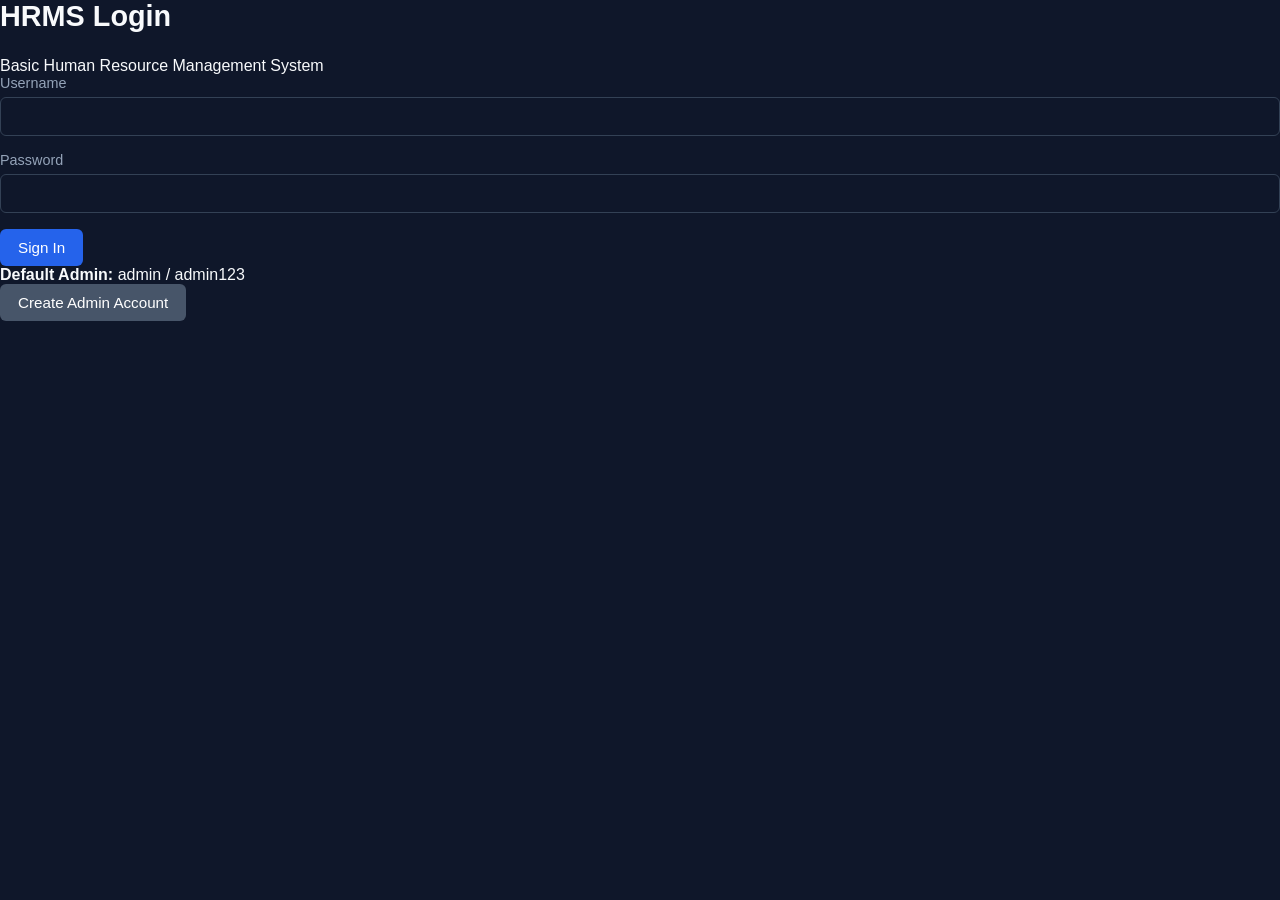
==== index.html @ a5fef4c9 "Update index.html" ====
<!DOCTYPE html>
<html lang="en">
<head>
    <meta charset="UTF-8">
    <meta name="viewport" content="width=device-width, initial-scale=1.0">
    <title>Basic HRMS - Philippines</title>
    <link rel="stylesheet" href="styles.css">
</head>
<body>
    <!-- Login Screen -->
    <div id="login-screen" class="login-container">
        <div class="login-card">
            <h1>HRMS Login</h1>
            <p>Basic Human Resource Management System</p>
            <form id="login-form">
                <div class="form-group">
                    <label>Username</label>
                    <input type="text" id="login-username" required autocomplete="username">
                </div>
                <div class="form-group">
                    <label>Password</label>
                    <input type="password" id="login-password" required autocomplete="current-password">
                </div>
                <button type="submit" class="btn primary full-width">Sign In</button>
            </form>
            <div class="login-hint">
                <p><strong>Default Admin:</strong> admin / admin123</p>
                <button id="create-admin-btn" class="btn secondary full-width">Create Admin Account</button>
            </div>
        </div>
    </div>

    <!-- Main App (Hidden Until Login) -->
    <div id="app-container" class="app-container" style="display: none;">
        <!-- Sidebar -->
        <aside class="sidebar">
            <div class="sidebar-header">
                <h2>HRMS</h2>
                <p id="user-role-display">—</p>
            </div>
            <nav class="nav-menu">
                <button class="nav-link active" data-section="dashboard">Dashboard</button>
                <button class="nav-link admin-only" data-section="employees">Employees</button>
                <button class="nav-link" data-section="attendance">Attendance</button>
                <button class="nav-link" data-section="leave">Leave Management</button>
                <button class="nav-link" data-section="payroll">Payroll & Payslip</button>
                <button class="nav-link admin-only" data-section="accounts">User Accounts</button>
                <button class="nav-link admin-only" data-section="reports">Reports</button>
            </nav>
            <button id="logout-btn" class="btn danger full-width">Sign Out</button>
        </aside>

        <!-- Main Content -->
        <main class="main-content">
            <!-- Dashboard -->
            <section id="dashboard" class="content-section active">
                <h1>Dashboard Overview</h1>
                <div class="stats-grid">
                    <div class="stat-card">
                        <h3 id="total-employees">0</h3>
                        <p>Total Employees</p>
                    </div>
                    <div class="stat-card">
                        <h3 id="active-employees">0</h3>
                        <p>Active</p>
                    </div>
                    <div class="stat-card">
                        <h3 id="leave-pending">0</h3>
                        <p>Leave Pending</p>
                    </div>
                    <div class="stat-card">
                        <h3 id="payroll-month">—</h3>
                        <p>Payroll Month</p>
                    </div>
                </div>
            </section>

            <!-- Employees (Admin Only) -->
            <section id="employees" class="content-section admin-section">
                <h1>Employee Management</h1>
                <button class="btn primary" id="add-emp-btn">+ Add Employee</button>
                <div class="table-wrapper">
                    <table>
                        <thead>
                            <tr>
                                <th>ID</th>
                                <th>Full Name</th>
                                <th>Position</th>
                                <th>Basic Salary</th>
                                <th>Status</th>
                                <th class="admin-col">Actions</th>
                            </tr>
                        </thead>
                        <tbody id="emp-table-body"></tbody>
                    </table>
                </div>
            </section>

            <!-- Attendance -->
            <section id="attendance" class="content-section">
                <h1>Attendance Logs</h1>
                <div class="admin-section">
                    <div class="form-row">
                        <select id="att-emp-select"><option value="">Select Employee</option></select>
                        <button class="btn primary" id="time-in-btn">Time In</button>
                        <button class="btn danger" id="time-out-btn">Time Out</button>
                    </div>
                </div>
                <div class="table-wrapper">
                    <table>
                        <thead>
                            <tr>
                                <th>Date</th>
                                <th>Employee</th>
                                <th>Time In</th>
                                <th>Time Out</th>
                                <th>Hours</th>
                            </tr>
                        </thead>
                        <tbody id="att-table-body"></tbody>
                    </table>
                </div>
            </section>

            <!-- Leave -->
            <section id="leave" class="content-section">
                <h1>Leave Management</h1>
                <div class="card">
                    <h3>File Leave Request</h3>
                    <form id="leave-form">
                        <div class="form-group admin-section">
                            <label>Employee</label>
                            <select id="leave-emp" required></select>
                        </div>
                        <div class="form-group employee-view-only" style="display:none;">
                            <label>Employee</label>
                            <input type="text" id="leave-emp-name-display" readonly>
                        </div>
                        <div class="form-group">
                            <label>Leave Type</label>
                            <select id="leave-type" required>
                                <option value="Vacation">Vacation Leave</option>
                                <option value="Sick">Sick Leave</option>
                                <option value="Emergency">Emergency Leave</option>
                            </select>
                        </div>
                        <div class="form-row">
                            <div class="form-group">
                                <label>Start Date</label>
                                <input type="date" id="leave-start" required>
                            </div>
                            <div class="form-group">
                                <label>End Date</label>
                                <input type="date" id="leave-end" required>
                            </div>
                        </div>
                        <button type="submit" class="btn primary">Submit Request</button>
                    </form>
                </div>
                <h3>Leave Requests</h3>
                <div class="table-wrapper">
                    <table>
                        <thead>
                            <tr>
                                <th>Employee</th>
                                <th>Type</th>
                                <th>Dates</th>
                                <th>Status</th>
                                <th class="admin-col">Action</th>
                            </tr>
                        </thead>
                        <tbody id="leave-table-body"></tbody>
                    </table>
                </div>
            </section>

            <!-- Payroll -->
            <section id="payroll" class="content-section">
                <h1>Payroll & Payslip</h1>
                <div class="card admin-section">
                    <h3>Generate Payslip</h3>
                    <div class="form-row">
                        <div class="form-group">
                            <label>Employee</label>
                            <select id="payroll-emp" required></select>
                        </div>
                        <div class="form-group">
                            <label>Pay Period</label>
                            <input type="month" id="pay-period" required>
                        </div>
                    </div>
                    <button class="btn primary" id="compute-btn">Compute & Generate</button>
                </div>
                <div class="card employee-view-only" style="display:none;">
                    <h3>Your Payslip</h3>
                    <div class="form-row">
                        <div class="form-group">
                            <label>Pay Period</label>
                            <input type="month" id="emp-pay-period" required>
                        </div>
                        <button class="btn primary" id="emp-view-payslip-btn">View Payslip</button>
                    </div>
                </div>
                <div id="payslip-result" class="card payslip-card" style="display:none;"></div>
            </section>

            <!-- User Accounts (Admin Only) -->
            <section id="accounts" class="content-section admin-section">
                <h1>User Account Management</h1>
                <button class="btn primary" id="add-account-btn">+ Create User Account</button>
                <div class="table-wrapper">
                    <table>
                        <thead>
                            <tr>
                                <th>Username</th>
                                <th>Linked Employee</th>
                                <th>Role</th>
                                <th>Actions</th>
                            </tr>
                        </thead>
                        <tbody id="accounts-table-body"></tbody>
                    </table>
                </div>
            </section>

            <!-- Reports (Admin Only) -->
            <section id="reports" class="content-section admin-section">
                <h1>Reports & Exports</h1>
                <button class="btn secondary" id="export-emp">Export Employees (CSV)</button>
                <button class="btn secondary" id="export-att">Export Attendance (CSV)</button>
                <button class="btn secondary" id="export-pay">Export Payroll (CSV)</button>
            </section>
        </main>
    </div>

    <!-- Modal: Add/Edit Employee -->
    <div id="emp-modal" class="modal-overlay" style="display:none;">
        <div class="modal-content">
            <span class="close-btn">&times;</span>
            <h2 id="emp-modal-title">Add Employee</h2>
            <form id="emp-form">
                <input type="hidden" id="edit-emp-id">
                <div class="form-group">
                    <label>Full Name</label>
                    <input type="text" id="emp-name" required>
                </div>
                <div class="form-group">
                    <label>Position</label>
                    <input type="text" id="emp-pos" required>
                </div>
                <div class="form-group">
                    <label>Basic Monthly Salary (₱)</label>
                    <input type="number" step="0.01" id="emp-salary" required>
                </div>
                <div class="form-group">
                    <label>Status</label>
                    <select id="emp-status">
                        <option value="Active" selected>Active</option>
                        <option value="Inactive">Inactive</option>
                    </select>
                </div>
                <button type="submit" class="btn primary">Save</button>
            </form>
        </div>
    </div>

    <!-- Modal: Create Account -->
    <div id="account-modal" class="modal-overlay" style="display:none;">
        <div class="modal-content">
            <span class="close-account-btn">&times;</span>
            <h2 id="account-modal-title">Create User Account</h2>
            <form id="account-form">
                <input type="hidden" id="edit-account-idx">
                <div class="form-group">
                    <label>Username</label>
                    <input type="text" id="new-username" required>
                </div>
                <div class="form-group">
                    <label>Password</label>
                    <input type="password" id="new-password" placeholder="Leave blank to keep current">
                </div>
                <div class="form-group">
                    <label>Role</label>
                    <select id="new-role" required>
                        <option value="admin">Administrator</option>
                        <option value="employee">Employee (View & Limited)</option>
                    </select>
                </div>
                <div class="form-group employee-link-field">
                    <label>Link to Employee Record</label>
                    <select id="link-emp-id">
                        <option value="">— Not Linked —</option>
                    </select>
                </div>
                <button type="submit" class="btn primary">Save Account</button>
            </form>
        </div>
    </div>

    <script src="script.js"></script>
</body>
</html>
---- styles.css ----
:root {
    --primary: #2563eb;
    --secondary: #475569;
    --success: #16a34a;
    --danger: #dc2626;
    --bg-dark: #0f172a;
    --bg-card: #1e293b;
    --text: #f8fafc;
    --muted: #94a3b8;
    --border: #334155;
}

* { margin: 0; padding: 0; box-sizing: border-box; font-family: 'Segoe UI', Roboto, sans-serif; }
body { background: var(--bg-dark); color: var(--text); min-height: 100vh; }
button { cursor: pointer; border: none; border-radius: 6px; font-size: 0.95rem; }
input, select {
    width: 100%; padding: 10px 12px; border: 1px solid var(--border);
    border-radius: 6px; background: #0f172a; color: var(--text); font-size: 0.95rem;
}
label { display: block; margin-bottom: 6px; color: var(--muted); font-size: 0.9rem; }

.app-container { display: flex; min-height: 100vh; }
.sidebar {
    width: 260px; background: var(--bg-card); padding: 24px 16px;
    border-right: 1px solid var(--border); position: fixed; height: 100vh;
}
.sidebar-header { margin-bottom: 32px; }
.sidebar-header h2 { font-size: 1.4rem; color: var(--primary); }
.sidebar-header p { font-size: 0.85rem; color: var(--muted); margin-top: 4px; }
.nav-link {
    width: 100%; text-align: left; padding: 12px 16px; margin: 4px 0;
    background: transparent; color: var(--muted); transition: all 0.25s;
}
.nav-link:hover, .nav-link.active { background: var(--primary); color: white; }

.main-content { flex: 1; margin-left: 260px; padding: 32px; }
.content-section { display: none; }
.content-section.active { display: block; animation: fadeIn 0.3s ease; }
h1 { margin-bottom: 24px; font-size: 1.8rem; }
h3 { margin-bottom: 16px; font-size: 1.1rem; color: #e2e8f0; }

.stats-grid {
    display: grid; grid-template-columns: repeat(auto-fit, minmax(200px, 1fr)); gap: 20px; margin-bottom: 32px;
}
.stat-card {
    background: var(--bg-card); padding: 24px; border-radius: 10px; border: 1px solid var(--border);
}
.stat-card h3 { font-size: 2rem; margin-bottom: 4px; color: white; }
.stat-card p { color: var(--muted); font-size: 0.9rem; }

.btn { padding: 10px 18px; font-weight: 500; transition: transform 0.2s; }
.btn:hover { transform: translateY(-1px); }
.btn.primary { background: var(--primary); color: white; }
.btn.secondary { background: var(--secondary); color: white; }
.btn.danger { background: var(--danger); color: white; }
.form-row { display: flex; gap: 16px; flex-wrap: wrap; margin-bottom: 16px; }
.form-group { flex: 1; min-width: 180px; margin-bottom: 16px; }
.card {
    background: var(--bg-card); padding: 24px; border-radius: 10px;
    border: 1px solid var(--border); margin-bottom: 24px;
}
.table-wrapper { overflow-x: auto; }
table { width: 100%; border-collapse: collapse; margin-top: 12px; }
th, td { padding: 12px 14px; text-align: left; border-bottom: 1px solid var(--border); }
th { background: #1e293b; color: #cbd5e1; font-weight: 600; }
tr:hover { background: #1e293b50; }

.modal-overlay {
    position: fixed; inset: 0; background: rgba(0,0,0,0.7); display: flex;
    align-items: center; justify-content: center; z-index: 1000;
}
.modal-content {
    background: var(--bg-card); padding: 28px; border-radius: 10px;
    width: 90%; max-width: 500px; border: 1px solid var(--border);
}
.close-btn { float: right; font-size: 1.5rem; cursor: pointer; color: var(--muted); }
.payslip-card { line-height: 1.8; }
.payslip-card .row { display: flex; justify-content: space-between; padding: 4px 0; }
.payslip-card .total { border-top: 1px dashed var(--border); margin-top: 10px; padding-top: 10px; font-weight: bold; font-size: 1.1rem; }

@keyframes fadeIn { from {opacity:0; transform: translateY(8px);} to {opacity:1; transform: translateY(0);} }

@media (max-width: 768px) {
    .sidebar { width: 100%; position: static; height: auto; }
    .app-container { flex-direction: column; }
    .main-content { margin-left: 0; padding: 16px; }
}
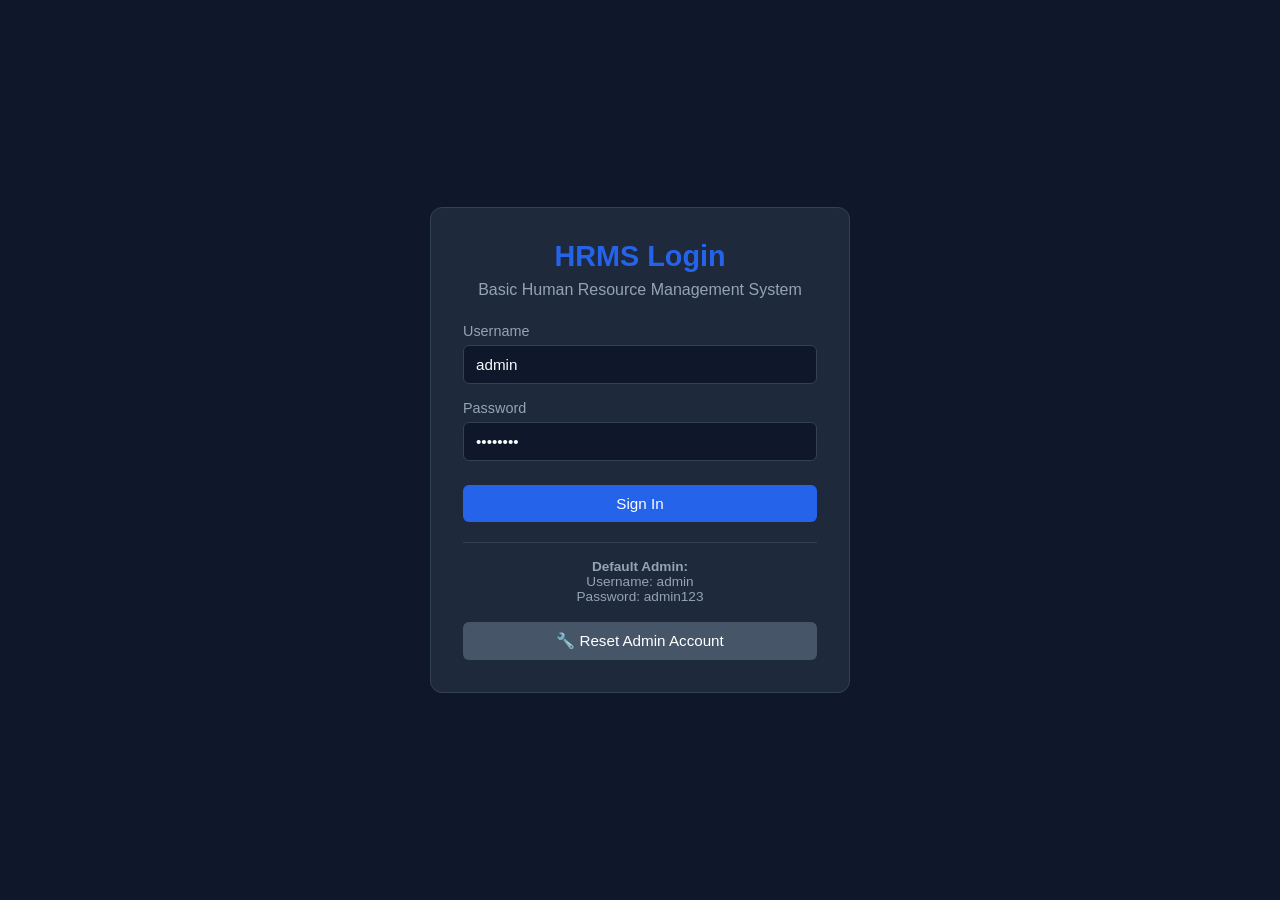
==== commit 54f913de: "Update index.html" ====
--- a/index.html
+++ b/index.html
@@ -15,24 +15,23 @@
             <form id="login-form">
                 <div class="form-group">
                     <label>Username</label>
-                    <input type="text" id="login-username" required autocomplete="username">
+                    <input type="text" id="login-username" required autocomplete="username" value="admin">
                 </div>
                 <div class="form-group">
                     <label>Password</label>
-                    <input type="password" id="login-password" required autocomplete="current-password">
+                    <input type="password" id="login-password" required autocomplete="current-password" value="admin123">
                 </div>
                 <button type="submit" class="btn primary full-width">Sign In</button>
             </form>
             <div class="login-hint">
-                <p><strong>Default Admin:</strong> admin / admin123</p>
-                <button id="create-admin-btn" class="btn secondary full-width">Create Admin Account</button>
+                <p><strong>Default Admin:</strong><br>Username: <code>admin</code><br>Password: <code>admin123</code></p>
+                <button id="reset-admin-btn" class="btn secondary full-width">🔧 Reset Admin Account</button>
             </div>
         </div>
     </div>
 
-    <!-- Main App (Hidden Until Login) -->
+    <!-- Main App -->
     <div id="app-container" class="app-container" style="display: none;">
-        <!-- Sidebar -->
         <aside class="sidebar">
             <div class="sidebar-header">
                 <h2>HRMS</h2>
@@ -50,79 +49,39 @@
             <button id="logout-btn" class="btn danger full-width">Sign Out</button>
         </aside>
 
-        <!-- Main Content -->
         <main class="main-content">
-            <!-- Dashboard -->
             <section id="dashboard" class="content-section active">
                 <h1>Dashboard Overview</h1>
                 <div class="stats-grid">
-                    <div class="stat-card">
-                        <h3 id="total-employees">0</h3>
-                        <p>Total Employees</p>
-                    </div>
-                    <div class="stat-card">
-                        <h3 id="active-employees">0</h3>
-                        <p>Active</p>
-                    </div>
-                    <div class="stat-card">
-                        <h3 id="leave-pending">0</h3>
-                        <p>Leave Pending</p>
-                    </div>
-                    <div class="stat-card">
-                        <h3 id="payroll-month">—</h3>
-                        <p>Payroll Month</p>
-                    </div>
-                </div>
-            </section>
-
-            <!-- Employees (Admin Only) -->
+                    <div class="stat-card"><h3 id="total-employees">0</h3><p>Total Employees</p></div>
+                    <div class="stat-card"><h3 id="active-employees">0</h3><p>Active</p></div>
+                    <div class="stat-card"><h3 id="leave-pending">0</h3><p>Leave Pending</p></div>
+                    <div class="stat-card"><h3 id="payroll-month">—</h3><p>Payroll Month</p></div>
+                </div>
+            </section>
+
             <section id="employees" class="content-section admin-section">
                 <h1>Employee Management</h1>
                 <button class="btn primary" id="add-emp-btn">+ Add Employee</button>
                 <div class="table-wrapper">
-                    <table>
-                        <thead>
-                            <tr>
-                                <th>ID</th>
-                                <th>Full Name</th>
-                                <th>Position</th>
-                                <th>Basic Salary</th>
-                                <th>Status</th>
-                                <th class="admin-col">Actions</th>
-                            </tr>
-                        </thead>
-                        <tbody id="emp-table-body"></tbody>
-                    </table>
-                </div>
-            </section>
-
-            <!-- Attendance -->
+                    <table><thead><tr><th>ID</th><th>Full Name</th><th>Position</th><th>Basic Salary</th><th>Status</th><th class="admin-col">Actions</th></tr></thead>
+                    <tbody id="emp-table-body"></tbody></table>
+                </div>
+            </section>
+
             <section id="attendance" class="content-section">
                 <h1>Attendance Logs</h1>
-                <div class="admin-section">
-                    <div class="form-row">
-                        <select id="att-emp-select"><option value="">Select Employee</option></select>
-                        <button class="btn primary" id="time-in-btn">Time In</button>
-                        <button class="btn danger" id="time-out-btn">Time Out</button>
-                    </div>
-                </div>
-                <div class="table-wrapper">
-                    <table>
-                        <thead>
-                            <tr>
-                                <th>Date</th>
-                                <th>Employee</th>
-                                <th>Time In</th>
-                                <th>Time Out</th>
-                                <th>Hours</th>
-                            </tr>
-                        </thead>
-                        <tbody id="att-table-body"></tbody>
-                    </table>
-                </div>
-            </section>
-
-            <!-- Leave -->
+                <div class="admin-section form-row">
+                    <select id="att-emp-select"><option value="">Select Employee</option></select>
+                    <button class="btn primary" id="time-in-btn">Time In</button>
+                    <button class="btn danger" id="time-out-btn">Time Out</button>
+                </div>
+                <div class="table-wrapper">
+                    <table><thead><tr><th>Date</th><th>Employee</th><th>Time In</th><th>Time Out</th><th>Hours</th></tr></thead>
+                    <tbody id="att-table-body"></tbody></table>
+                </div>
+            </section>
+
             <section id="leave" class="content-section">
                 <h1>Leave Management</h1>
                 <div class="card">
@@ -145,115 +104,67 @@
                             </select>
                         </div>
                         <div class="form-row">
-                            <div class="form-group">
-                                <label>Start Date</label>
-                                <input type="date" id="leave-start" required>
-                            </div>
-                            <div class="form-group">
-                                <label>End Date</label>
-                                <input type="date" id="leave-end" required>
-                            </div>
+                            <div class="form-group"><label>Start Date</label><input type="date" id="leave-start" required></div>
+                            <div class="form-group"><label>End Date</label><input type="date" id="leave-end" required></div>
                         </div>
                         <button type="submit" class="btn primary">Submit Request</button>
                     </form>
                 </div>
                 <h3>Leave Requests</h3>
                 <div class="table-wrapper">
-                    <table>
-                        <thead>
-                            <tr>
-                                <th>Employee</th>
-                                <th>Type</th>
-                                <th>Dates</th>
-                                <th>Status</th>
-                                <th class="admin-col">Action</th>
-                            </tr>
-                        </thead>
-                        <tbody id="leave-table-body"></tbody>
-                    </table>
-                </div>
-            </section>
-
-            <!-- Payroll -->
+                    <table><thead><tr><th>Employee</th><th>Type</th><th>Dates</th><th>Status</th><th class="admin-col">Action</th></tr></thead>
+                    <tbody id="leave-table-body"></tbody></table>
+                </div>
+            </section>
+
             <section id="payroll" class="content-section">
                 <h1>Payroll & Payslip</h1>
                 <div class="card admin-section">
-                    <h3>Generate Payslip</h3>
+                    <h3>Generate Payslip (Admin)</h3>
                     <div class="form-row">
-                        <div class="form-group">
-                            <label>Employee</label>
-                            <select id="payroll-emp" required></select>
-                        </div>
-                        <div class="form-group">
-                            <label>Pay Period</label>
-                            <input type="month" id="pay-period" required>
-                        </div>
+                        <div class="form-group"><label>Employee</label><select id="payroll-emp" required></select></div>
+                        <div class="form-group"><label>Pay Period</label><input type="month" id="pay-period" required></div>
                     </div>
                     <button class="btn primary" id="compute-btn">Compute & Generate</button>
                 </div>
                 <div class="card employee-view-only" style="display:none;">
                     <h3>Your Payslip</h3>
                     <div class="form-row">
-                        <div class="form-group">
-                            <label>Pay Period</label>
-                            <input type="month" id="emp-pay-period" required>
-                        </div>
+                        <div class="form-group"><label>Pay Period</label><input type="month" id="emp-pay-period" required></div>
                         <button class="btn primary" id="emp-view-payslip-btn">View Payslip</button>
                     </div>
                 </div>
                 <div id="payslip-result" class="card payslip-card" style="display:none;"></div>
             </section>
 
-            <!-- User Accounts (Admin Only) -->
             <section id="accounts" class="content-section admin-section">
                 <h1>User Account Management</h1>
                 <button class="btn primary" id="add-account-btn">+ Create User Account</button>
                 <div class="table-wrapper">
-                    <table>
-                        <thead>
-                            <tr>
-                                <th>Username</th>
-                                <th>Linked Employee</th>
-                                <th>Role</th>
-                                <th>Actions</th>
-                            </tr>
-                        </thead>
-                        <tbody id="accounts-table-body"></tbody>
-                    </table>
-                </div>
-            </section>
-
-            <!-- Reports (Admin Only) -->
+                    <table><thead><tr><th>Username</th><th>Linked Employee</th><th>Role</th><th>Actions</th></tr></thead>
+                    <tbody id="accounts-table-body"></tbody></table>
+                </div>
+            </section>
+
             <section id="reports" class="content-section admin-section">
                 <h1>Reports & Exports</h1>
                 <button class="btn secondary" id="export-emp">Export Employees (CSV)</button>
                 <button class="btn secondary" id="export-att">Export Attendance (CSV)</button>
-                <button class="btn secondary" id="export-pay">Export Payroll (CSV)</button>
             </section>
         </main>
     </div>
 
-    <!-- Modal: Add/Edit Employee -->
+    <!-- Modals -->
     <div id="emp-modal" class="modal-overlay" style="display:none;">
         <div class="modal-content">
             <span class="close-btn">&times;</span>
             <h2 id="emp-modal-title">Add Employee</h2>
             <form id="emp-form">
                 <input type="hidden" id="edit-emp-id">
-                <div class="form-group">
-                    <label>Full Name</label>
-                    <input type="text" id="emp-name" required>
-                </div>
-                <div class="form-group">
-                    <label>Position</label>
-                    <input type="text" id="emp-pos" required>
-                </div>
-                <div class="form-group">
-                    <label>Basic Monthly Salary (₱)</label>
-                    <input type="number" step="0.01" id="emp-salary" required>
-                </div>
-                <div class="form-group">
-                    <label>Status</label>
+                <div class="form-group"><label>Full Name</label><input type="text" id="emp-name" required></div>
+                <div class="form-group"><label>Position</label><input type="text" id="emp-pos" required></div>
+                <div class="form-group"><label>Basic Monthly Salary (₱)</label><input type="number" step="0.01" id="emp-salary" required></div>
+                <div class="form-group"><label>Status</label>
                     <select id="emp-status">
                         <option value="Active" selected>Active</option>
                         <option value="Inactive">Inactive</option>
@@ -264,33 +175,22 @@
         </div>
     </div>
 
-    <!-- Modal: Create Account -->
     <div id="account-modal" class="modal-overlay" style="display:none;">
         <div class="modal-content">
             <span class="close-account-btn">&times;</span>
             <h2 id="account-modal-title">Create User Account</h2>
             <form id="account-form">
                 <input type="hidden" id="edit-account-idx">
-                <div class="form-group">
-                    <label>Username</label>
-                    <input type="text" id="new-username" required>
-                </div>
-                <div class="form-group">
-                    <label>Password</label>
-                    <input type="password" id="new-password" placeholder="Leave blank to keep current">
-                </div>
-                <div class="form-group">
-                    <label>Role</label>
+                <div class="form-group"><label>Username</label><input type="text" id="new-username" required></div>
+                <div class="form-group"><label>Password</label><input type="password" id="new-password" placeholder="Leave blank to keep current"></div>
+                <div class="form-group"><label>Role</label>
                     <select id="new-role" required>
                         <option value="admin">Administrator</option>
                         <option value="employee">Employee (View & Limited)</option>
                     </select>
                 </div>
-                <div class="form-group employee-link-field">
-                    <label>Link to Employee Record</label>
-                    <select id="link-emp-id">
-                        <option value="">— Not Linked —</option>
-                    </select>
+                <div class="form-group"><label>Link to Employee Record</label>
+                    <select id="link-emp-id"><option value="">— Not Linked —</option></select>
                 </div>
                 <button type="submit" class="btn primary">Save Account</button>
             </form>
--- a/styles.css
+++ b/styles.css
@@ -19,10 +19,36 @@
 }
 label { display: block; margin-bottom: 6px; color: var(--muted); font-size: 0.9rem; }
 
+/* Login Screen */
+.login-container {
+    display: flex; align-items: center; justify-content: center;
+    min-height: 100vh; padding: 20px;
+}
+.login-card {
+    background: var(--bg-card); padding: 32px; border-radius: 12px;
+    border: 1px solid var(--border); width: 100%; max-width: 420px;
+}
+.login-card h1 { text-align: center; margin-bottom: 8px; color: var(--primary); }
+.login-card > p { text-align: center; color: var(--muted); margin-bottom: 24px; }
+.login-hint { margin-top: 20px; padding-top: 16px; border-top: 1px solid var(--border); }
+.login-hint p { font-size: 0.85rem; color: var(--muted); margin-bottom: 10px; text-align: center; }
+
+.btn { padding: 10px 18px; font-weight: 500; transition: transform 0.2s; }
+.btn:hover { transform: translateY(-1px); }
+.btn.primary { background: var(--primary); color: white; }
+.btn.secondary { background: var(--secondary); color: white; }
+.btn.danger { background: var(--danger); color: white; }
+.btn.full-width { width: 100%; margin-top: 8px; }
+
+.form-row { display: flex; gap: 16px; flex-wrap: wrap; margin-bottom: 16px; }
+.form-group { flex: 1; min-width: 180px; margin-bottom: 16px; }
+
+/* Main App Layout */
 .app-container { display: flex; min-height: 100vh; }
 .sidebar {
     width: 260px; background: var(--bg-card); padding: 24px 16px;
     border-right: 1px solid var(--border); position: fixed; height: 100vh;
+    display: flex; flex-direction: column;
 }
 .sidebar-header { margin-bottom: 32px; }
 .sidebar-header h2 { font-size: 1.4rem; color: var(--primary); }
@@ -32,6 +58,7 @@
     background: transparent; color: var(--muted); transition: all 0.25s;
 }
 .nav-link:hover, .nav-link.active { background: var(--primary); color: white; }
+.sidebar #logout-btn { margin-top: auto; }
 
 .main-content { flex: 1; margin-left: 260px; padding: 32px; }
 .content-section { display: none; }
@@ -48,13 +75,6 @@
 .stat-card h3 { font-size: 2rem; margin-bottom: 4px; color: white; }
 .stat-card p { color: var(--muted); font-size: 0.9rem; }
 
-.btn { padding: 10px 18px; font-weight: 500; transition: transform 0.2s; }
-.btn:hover { transform: translateY(-1px); }
-.btn.primary { background: var(--primary); color: white; }
-.btn.secondary { background: var(--secondary); color: white; }
-.btn.danger { background: var(--danger); color: white; }
-.form-row { display: flex; gap: 16px; flex-wrap: wrap; margin-bottom: 16px; }
-.form-group { flex: 1; min-width: 180px; margin-bottom: 16px; }
 .card {
     background: var(--bg-card); padding: 24px; border-radius: 10px;
     border: 1px solid var(--border); margin-bottom: 24px;
@@ -65,15 +85,24 @@
 th { background: #1e293b; color: #cbd5e1; font-weight: 600; }
 tr:hover { background: #1e293b50; }
 
+/* Role-based visibility */
+.employee-view-only { display: none !important; }
+.admin-hidden { display: none !important; }
+.admin-col { display: table-cell; }
+body:not(.is-admin) .admin-only,
+body:not(.is-admin) .admin-section { display: none !important; }
+body.is-admin .employee-view-only { display: none !important; }
+body:not(.is-admin) .admin-col { display: none !important; }
+
 .modal-overlay {
     position: fixed; inset: 0; background: rgba(0,0,0,0.7); display: flex;
     align-items: center; justify-content: center; z-index: 1000;
 }
 .modal-content {
     background: var(--bg-card); padding: 28px; border-radius: 10px;
-    width: 90%; max-width: 500px; border: 1px solid var(--border);
+    width: 90%; max-width: 520px; border: 1px solid var(--border);
 }
-.close-btn { float: right; font-size: 1.5rem; cursor: pointer; color: var(--muted); }
+.close-btn, .close-account-btn { float: right; font-size: 1.5rem; cursor: pointer; color: var(--muted); }
 .payslip-card { line-height: 1.8; }
 .payslip-card .row { display: flex; justify-content: space-between; padding: 4px 0; }
 .payslip-card .total { border-top: 1px dashed var(--border); margin-top: 10px; padding-top: 10px; font-weight: bold; font-size: 1.1rem; }
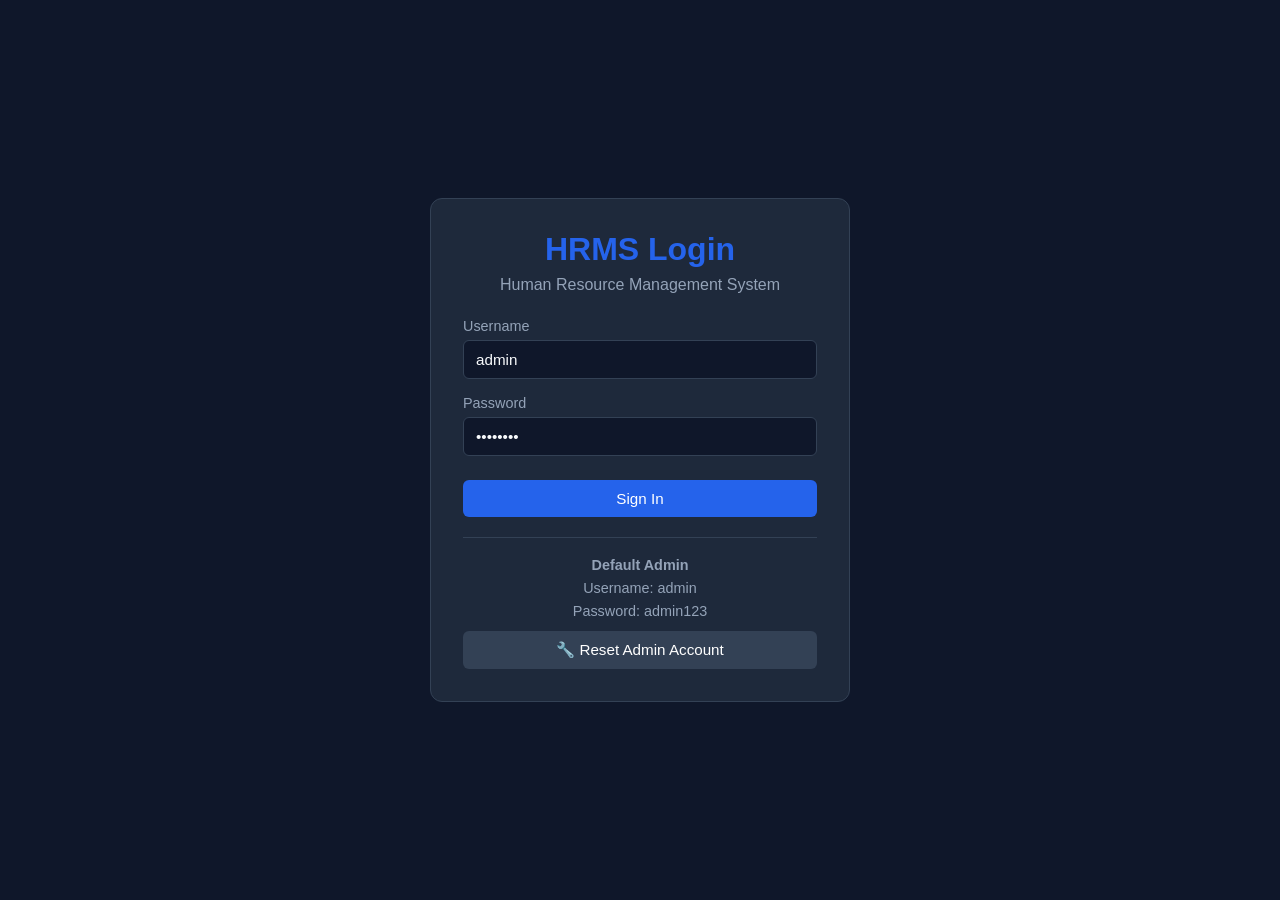
==== commit 657e87be: "Add initial HRMS login page and app structure" ====
--- a/index.html
+++ b/index.html
@@ -3,200 +3,165 @@
 <head>
     <meta charset="UTF-8">
     <meta name="viewport" content="width=device-width, initial-scale=1.0">
-    <title>Basic HRMS - Philippines</title>
-    <link rel="stylesheet" href="styles.css">
+    <title>HRMS - Philippines</title>
+    <style>
+        :root {
+            --primary: #2563eb;
+            --success: #16a34a;
+            --danger: #dc2626;
+            --bg-dark: #0f172a;
+            --bg-card: #1e293b;
+            --text: #f8fafc;
+            --muted: #94a3b8;
+            --border: #334155;
+        }
+        * { margin: 0; padding: 0; box-sizing: border-box; font-family: Segoe UI, Roboto, sans-serif; }
+        body { background: var(--bg-dark); color: var(--text); min-height: 100vh; }
+        .login-container { display: flex; align-items: center; justify-content: center; min-height: 100vh; padding: 20px; }
+        .login-card { background: var(--bg-card); padding: 32px; border-radius: 12px; border: 1px solid var(--border); width: 100%; max-width: 420px; }
+        .login-card h1 { text-align: center; margin-bottom: 8px; color: var(--primary); }
+        .login-card > p { text-align: center; color: var(--muted); margin-bottom: 24px; }
+        .form-group { margin-bottom: 16px; }
+        label { display: block; margin-bottom: 6px; color: var(--muted); font-size: 0.9rem; }
+        input { width: 100%; padding: 10px 12px; border: 1px solid var(--border); border-radius: 6px; background: #0f172a; color: var(--text); font-size: 0.95rem; }
+        .btn { padding: 10px 18px; border: none; border-radius: 6px; font-size: 0.95rem; font-weight: 500; cursor: pointer; width: 100%; margin-top: 8px; }
+        .btn.primary { background: var(--primary); color: white; }
+        .btn.secondary { background: var(--border); color: white; }
+        .login-hint { margin-top: 20px; padding-top: 16px; border-top: 1px solid var(--border); text-align: center; color: var(--muted); font-size: 0.9rem; line-height: 1.6; }
+        .app-container { display: none; }
+        .sidebar { width: 260px; background: var(--bg-card); padding: 24px 16px; border-right: 1px solid var(--border); height: 100vh; position: fixed; }
+        .sidebar h2 { color: var(--primary); margin-bottom: 32px; }
+        .nav-link { width: 100%; text-align: left; padding: 12px 16px; margin: 4px 0; background: transparent; color: var(--muted); border: none; border-radius: 6px; cursor: pointer; }
+        .nav-link:hover, .nav-link.active { background: var(--primary); color: white; }
+        .main-content { margin-left: 260px; padding: 32px; }
+        .content-section { display: none; }
+        .content-section.active { display: block; }
+        .stats-grid { display: grid; grid-template-columns: repeat(auto-fit, minmax(200px, 1fr)); gap: 20px; margin-bottom: 32px; }
+        .stat-card { background: var(--bg-card); padding: 24px; border-radius: 10px; border: 1px solid var(--border); }
+        .stat-card h3 { font-size: 2rem; margin-bottom: 4px; }
+        table { width: 100%; border-collapse: collapse; margin-top: 12px; }
+        th, td { padding: 12px 14px; text-align: left; border-bottom: 1px solid var(--border); }
+        th { background: #1e293b; }
+        .admin-only { display: none; }
+        body.is-admin .admin-only { display: block; }
+    </style>
 </head>
 <body>
     <!-- Login Screen -->
     <div id="login-screen" class="login-container">
         <div class="login-card">
             <h1>HRMS Login</h1>
-            <p>Basic Human Resource Management System</p>
+            <p>Human Resource Management System</p>
             <form id="login-form">
                 <div class="form-group">
                     <label>Username</label>
-                    <input type="text" id="login-username" required autocomplete="username" value="admin">
+                    <input type="text" id="login-username" value="admin" required>
                 </div>
                 <div class="form-group">
                     <label>Password</label>
-                    <input type="password" id="login-password" required autocomplete="current-password" value="admin123">
+                    <input type="password" id="login-password" value="admin123" required>
                 </div>
-                <button type="submit" class="btn primary full-width">Sign In</button>
+                <button type="submit" class="btn primary">Sign In</button>
             </form>
             <div class="login-hint">
-                <p><strong>Default Admin:</strong><br>Username: <code>admin</code><br>Password: <code>admin123</code></p>
-                <button id="reset-admin-btn" class="btn secondary full-width">🔧 Reset Admin Account</button>
+                <p><strong>Default Admin</strong><br>
+                Username: admin<br>
+                Password: admin123</p>
+                <button id="reset-btn" class="btn secondary">🔧 Reset Admin Account</button>
             </div>
         </div>
     </div>
 
     <!-- Main App -->
-    <div id="app-container" class="app-container" style="display: none;">
+    <div id="app-container" class="app-container">
         <aside class="sidebar">
-            <div class="sidebar-header">
-                <h2>HRMS</h2>
-                <p id="user-role-display">—</p>
-            </div>
-            <nav class="nav-menu">
+            <h2>HRMS</h2>
+            <p id="user-role" style="color:var(--muted); margin-bottom:24px;">—</p>
+            <nav>
                 <button class="nav-link active" data-section="dashboard">Dashboard</button>
                 <button class="nav-link admin-only" data-section="employees">Employees</button>
                 <button class="nav-link" data-section="attendance">Attendance</button>
-                <button class="nav-link" data-section="leave">Leave Management</button>
-                <button class="nav-link" data-section="payroll">Payroll & Payslip</button>
-                <button class="nav-link admin-only" data-section="accounts">User Accounts</button>
-                <button class="nav-link admin-only" data-section="reports">Reports</button>
+                <button class="nav-link" data-section="payroll">Payroll</button>
             </nav>
-            <button id="logout-btn" class="btn danger full-width">Sign Out</button>
+            <button id="logout-btn" class="btn secondary" style="margin-top:auto;">Sign Out</button>
         </aside>
-
         <main class="main-content">
             <section id="dashboard" class="content-section active">
-                <h1>Dashboard Overview</h1>
+                <h1>Dashboard</h1>
                 <div class="stats-grid">
-                    <div class="stat-card"><h3 id="total-employees">0</h3><p>Total Employees</p></div>
-                    <div class="stat-card"><h3 id="active-employees">0</h3><p>Active</p></div>
-                    <div class="stat-card"><h3 id="leave-pending">0</h3><p>Leave Pending</p></div>
-                    <div class="stat-card"><h3 id="payroll-month">—</h3><p>Payroll Month</p></div>
+                    <div class="stat-card"><h3 id="emp-count">0</h3><p>Total Employees</p></div>
+                    <div class="stat-card"><h3 id="active-count">0</h3><p>Active</p></div>
                 </div>
             </section>
-
-            <section id="employees" class="content-section admin-section">
-                <h1>Employee Management</h1>
-                <button class="btn primary" id="add-emp-btn">+ Add Employee</button>
-                <div class="table-wrapper">
-                    <table><thead><tr><th>ID</th><th>Full Name</th><th>Position</th><th>Basic Salary</th><th>Status</th><th class="admin-col">Actions</th></tr></thead>
-                    <tbody id="emp-table-body"></tbody></table>
-                </div>
+            <section id="employees" class="content-section">
+                <h1>Employees</h1>
+                <p style="margin-top:16px;">✅ Employees module loaded</p>
             </section>
-
             <section id="attendance" class="content-section">
-                <h1>Attendance Logs</h1>
-                <div class="admin-section form-row">
-                    <select id="att-emp-select"><option value="">Select Employee</option></select>
-                    <button class="btn primary" id="time-in-btn">Time In</button>
-                    <button class="btn danger" id="time-out-btn">Time Out</button>
-                </div>
-                <div class="table-wrapper">
-                    <table><thead><tr><th>Date</th><th>Employee</th><th>Time In</th><th>Time Out</th><th>Hours</th></tr></thead>
-                    <tbody id="att-table-body"></tbody></table>
-                </div>
+                <h1>Attendance</h1>
+                <p style="margin-top:16px;">✅ Attendance module loaded</p>
             </section>
-
-            <section id="leave" class="content-section">
-                <h1>Leave Management</h1>
-                <div class="card">
-                    <h3>File Leave Request</h3>
-                    <form id="leave-form">
-                        <div class="form-group admin-section">
-                            <label>Employee</label>
-                            <select id="leave-emp" required></select>
-                        </div>
-                        <div class="form-group employee-view-only" style="display:none;">
-                            <label>Employee</label>
-                            <input type="text" id="leave-emp-name-display" readonly>
-                        </div>
-                        <div class="form-group">
-                            <label>Leave Type</label>
-                            <select id="leave-type" required>
-                                <option value="Vacation">Vacation Leave</option>
-                                <option value="Sick">Sick Leave</option>
-                                <option value="Emergency">Emergency Leave</option>
-                            </select>
-                        </div>
-                        <div class="form-row">
-                            <div class="form-group"><label>Start Date</label><input type="date" id="leave-start" required></div>
-                            <div class="form-group"><label>End Date</label><input type="date" id="leave-end" required></div>
-                        </div>
-                        <button type="submit" class="btn primary">Submit Request</button>
-                    </form>
-                </div>
-                <h3>Leave Requests</h3>
-                <div class="table-wrapper">
-                    <table><thead><tr><th>Employee</th><th>Type</th><th>Dates</th><th>Status</th><th class="admin-col">Action</th></tr></thead>
-                    <tbody id="leave-table-body"></tbody></table>
-                </div>
-            </section>
-
             <section id="payroll" class="content-section">
-                <h1>Payroll & Payslip</h1>
-                <div class="card admin-section">
-                    <h3>Generate Payslip (Admin)</h3>
-                    <div class="form-row">
-                        <div class="form-group"><label>Employee</label><select id="payroll-emp" required></select></div>
-                        <div class="form-group"><label>Pay Period</label><input type="month" id="pay-period" required></div>
-                    </div>
-                    <button class="btn primary" id="compute-btn">Compute & Generate</button>
-                </div>
-                <div class="card employee-view-only" style="display:none;">
-                    <h3>Your Payslip</h3>
-                    <div class="form-row">
-                        <div class="form-group"><label>Pay Period</label><input type="month" id="emp-pay-period" required></div>
-                        <button class="btn primary" id="emp-view-payslip-btn">View Payslip</button>
-                    </div>
-                </div>
-                <div id="payslip-result" class="card payslip-card" style="display:none;"></div>
-            </section>
-
-            <section id="accounts" class="content-section admin-section">
-                <h1>User Account Management</h1>
-                <button class="btn primary" id="add-account-btn">+ Create User Account</button>
-                <div class="table-wrapper">
-                    <table><thead><tr><th>Username</th><th>Linked Employee</th><th>Role</th><th>Actions</th></tr></thead>
-                    <tbody id="accounts-table-body"></tbody></table>
-                </div>
-            </section>
-
-            <section id="reports" class="content-section admin-section">
-                <h1>Reports & Exports</h1>
-                <button class="btn secondary" id="export-emp">Export Employees (CSV)</button>
-                <button class="btn secondary" id="export-att">Export Attendance (CSV)</button>
+                <h1>Payroll</h1>
+                <p style="margin-top:16px;">✅ Payroll module loaded</p>
             </section>
         </main>
     </div>
 
-    <!-- Modals -->
-    <div id="emp-modal" class="modal-overlay" style="display:none;">
-        <div class="modal-content">
-            <span class="close-btn">&times;</span>
-            <h2 id="emp-modal-title">Add Employee</h2>
-            <form id="emp-form">
-                <input type="hidden" id="edit-emp-id">
-                <div class="form-group"><label>Full Name</label><input type="text" id="emp-name" required></div>
-                <div class="form-group"><label>Position</label><input type="text" id="emp-pos" required></div>
-                <div class="form-group"><label>Basic Monthly Salary (₱)</label><input type="number" step="0.01" id="emp-salary" required></div>
-                <div class="form-group"><label>Status</label>
-                    <select id="emp-status">
-                        <option value="Active" selected>Active</option>
-                        <option value="Inactive">Inactive</option>
-                    </select>
-                </div>
-                <button type="submit" class="btn primary">Save</button>
-            </form>
-        </div>
-    </div>
+    <script>
+        const DEFAULT_ADMIN = {
+            username: 'admin',
+            password: 'admin123',
+            role: 'admin'
+        };
 
-    <div id="account-modal" class="modal-overlay" style="display:none;">
-        <div class="modal-content">
-            <span class="close-account-btn">&times;</span>
-            <h2 id="account-modal-title">Create User Account</h2>
-            <form id="account-form">
-                <input type="hidden" id="edit-account-idx">
-                <div class="form-group"><label>Username</label><input type="text" id="new-username" required></div>
-                <div class="form-group"><label>Password</label><input type="password" id="new-password" placeholder="Leave blank to keep current"></div>
-                <div class="form-group"><label>Role</label>
-                    <select id="new-role" required>
-                        <option value="admin">Administrator</option>
-                        <option value="employee">Employee (View & Limited)</option>
-                    </select>
-                </div>
-                <div class="form-group"><label>Link to Employee Record</label>
-                    <select id="link-emp-id"><option value="">— Not Linked —</option></select>
-                </div>
-                <button type="submit" class="btn primary">Save Account</button>
-            </form>
-        </div>
-    </div>
+        function showApp(user) {
+            sessionStorage.setItem('hrms_session', JSON.stringify(user));
+            document.getElementById('login-screen').style.display = 'none';
+            document.getElementById('app-container').style.display = 'flex';
+            document.getElementById('user-role').textContent = 'Administrator';
+            document.body.classList.add('is-admin');
+        }
 
-    <script src="script.js"></script>
+        // Check existing session
+        const saved = sessionStorage.getItem('hrms_session');
+        if (saved) {
+            try { showApp(JSON.parse(saved)); } catch {}
+        }
+
+        // LOGIN — Simple & Error-Free
+        document.getElementById('login-form').addEventListener('submit', function(e) {
+            e.preventDefault();
+            const u = document.getElementById('login-username').value.trim();
+            const p = document.getElementById('login-password').value;
+            
+            if (u === DEFAULT_ADMIN.username && p === DEFAULT_ADMIN.password) {
+                showApp(DEFAULT_ADMIN);
+            } else {
+                alert('❌ Wrong login!\n\nUse:\nUsername: admin\nPassword: admin123');
+            }
+        });
+
+        document.getElementById('reset-btn').addEventListener('click', function() {
+            sessionStorage.clear();
+            alert('✅ Ready!\n\nUsername: admin\nPassword: admin123');
+            location.reload(true);
+        });
+
+        document.getElementById('logout-btn').addEventListener('click', function() {
+            sessionStorage.clear();
+            location.reload(true);
+        });
+
+        // Navigation
+        document.querySelectorAll('.nav-link').forEach(function(btn) {
+            btn.addEventListener('click', function() {
+                document.querySelectorAll('.nav-link').forEach(function(b) { b.classList.remove('active'); });
+                document.querySelectorAll('.content-section').forEach(function(s) { s.classList.remove('active'); });
+                btn.classList.add('active');
+                document.getElementById(btn.dataset.section).classList.add('active');
+            });
+        });
+    </script>
 </body>
 </html>
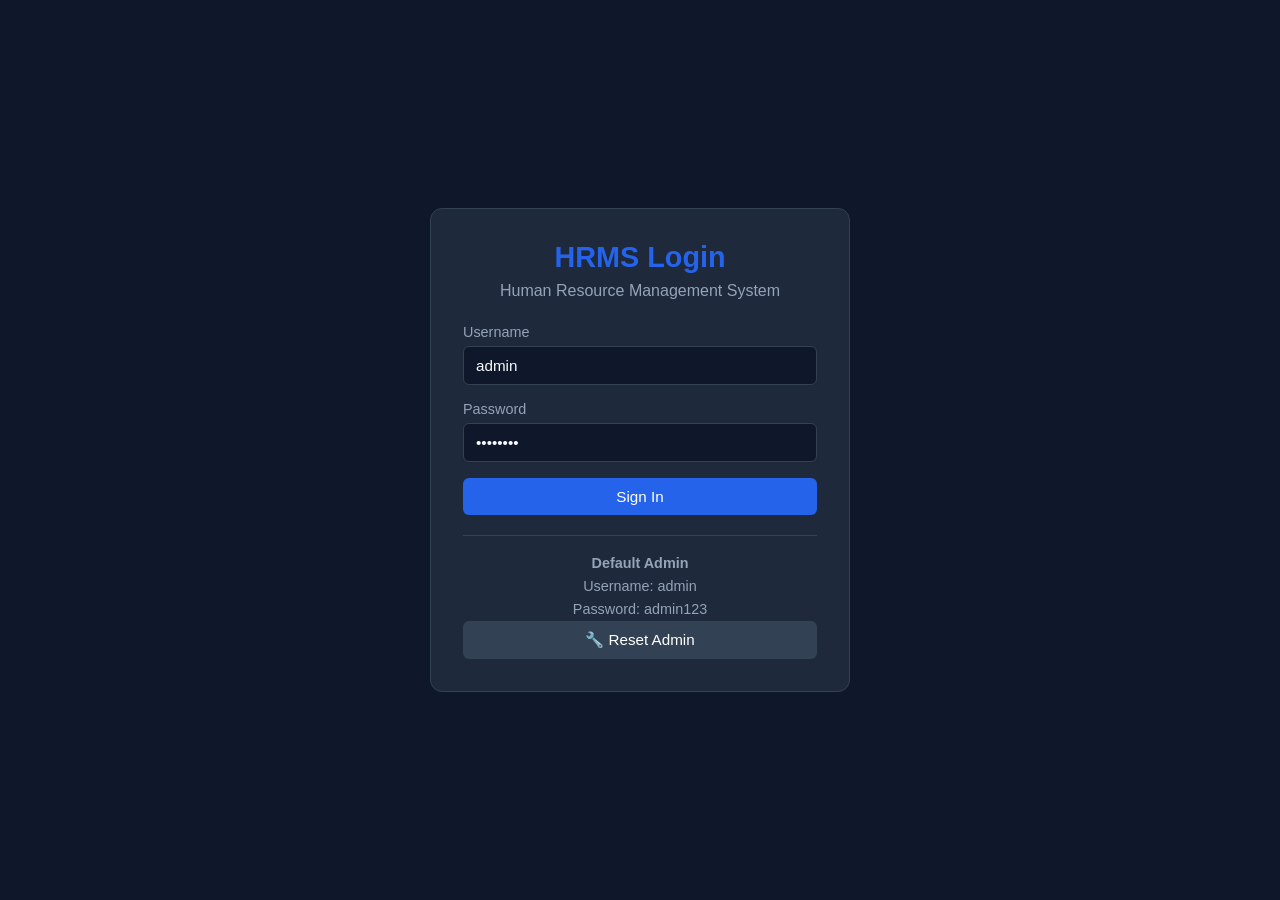
==== commit 26d2132c: "Update index.html" ====
--- a/index.html
+++ b/index.html
@@ -3,7 +3,7 @@
 <head>
     <meta charset="UTF-8">
     <meta name="viewport" content="width=device-width, initial-scale=1.0">
-    <title>HRMS - Philippines</title>
+    <title>HRMS - Human Resource Management System</title>
     <style>
         :root {
             --primary: #2563eb;
@@ -15,153 +15,283 @@
             --muted: #94a3b8;
             --border: #334155;
         }
-        * { margin: 0; padding: 0; box-sizing: border-box; font-family: Segoe UI, Roboto, sans-serif; }
+        * { margin: 0; padding: 0; box-sizing: border-box; font-family: 'Segoe UI', Roboto, sans-serif; }
         body { background: var(--bg-dark); color: var(--text); min-height: 100vh; }
-        .login-container { display: flex; align-items: center; justify-content: center; min-height: 100vh; padding: 20px; }
+        button { cursor: pointer; border: none; border-radius: 6px; font-size: 0.95rem; }
+        input, select {
+            width: 100%; padding: 10px 12px; border: 1px solid var(--border);
+            border-radius: 6px; background: #0f172a; color: var(--text); font-size: 0.95rem;
+        }
+        label { display: block; margin-bottom: 6px; color: var(--muted); font-size: 0.9rem; }
+        .btn { padding: 10px 18px; font-weight: 500; transition: transform 0.2s; }
+        .btn:hover { transform: translateY(-1px); }
+        .btn.primary { background: var(--primary); color: white; }
+        .btn.secondary { background: var(--border); color: white; }
+        .btn.success { background: var(--success); color: white; }
+        .btn.danger { background: var(--danger); color: white; }
+        .btn.sm { padding: 6px 10px; font-size: 0.85rem; width: auto; }
+        .full-width { width: 100%; }
+        .hidden { display: none !important; }
+
+        /* Login */
+        .login-wrap { display: flex; align-items: center; justify-content: center; min-height: 100vh; padding: 20px; }
         .login-card { background: var(--bg-card); padding: 32px; border-radius: 12px; border: 1px solid var(--border); width: 100%; max-width: 420px; }
         .login-card h1 { text-align: center; margin-bottom: 8px; color: var(--primary); }
         .login-card > p { text-align: center; color: var(--muted); margin-bottom: 24px; }
         .form-group { margin-bottom: 16px; }
-        label { display: block; margin-bottom: 6px; color: var(--muted); font-size: 0.9rem; }
-        input { width: 100%; padding: 10px 12px; border: 1px solid var(--border); border-radius: 6px; background: #0f172a; color: var(--text); font-size: 0.95rem; }
-        .btn { padding: 10px 18px; border: none; border-radius: 6px; font-size: 0.95rem; font-weight: 500; cursor: pointer; width: 100%; margin-top: 8px; }
-        .btn.primary { background: var(--primary); color: white; }
-        .btn.secondary { background: var(--border); color: white; }
-        .login-hint { margin-top: 20px; padding-top: 16px; border-top: 1px solid var(--border); text-align: center; color: var(--muted); font-size: 0.9rem; line-height: 1.6; }
-        .app-container { display: none; }
-        .sidebar { width: 260px; background: var(--bg-card); padding: 24px 16px; border-right: 1px solid var(--border); height: 100vh; position: fixed; }
-        .sidebar h2 { color: var(--primary); margin-bottom: 32px; }
-        .nav-link { width: 100%; text-align: left; padding: 12px 16px; margin: 4px 0; background: transparent; color: var(--muted); border: none; border-radius: 6px; cursor: pointer; }
-        .nav-link:hover, .nav-link.active { background: var(--primary); color: white; }
-        .main-content { margin-left: 260px; padding: 32px; }
-        .content-section { display: none; }
-        .content-section.active { display: block; }
-        .stats-grid { display: grid; grid-template-columns: repeat(auto-fit, minmax(200px, 1fr)); gap: 20px; margin-bottom: 32px; }
-        .stat-card { background: var(--bg-card); padding: 24px; border-radius: 10px; border: 1px solid var(--border); }
-        .stat-card h3 { font-size: 2rem; margin-bottom: 4px; }
+        .hint { margin-top: 20px; padding-top: 16px; border-top: 1px solid var(--border); text-align: center; color: var(--muted); font-size: 0.9rem; line-height: 1.6; }
+
+        /* Layout */
+        .app-wrap { display: flex; min-height: 100vh; }
+        .sidebar { width: 260px; background: var(--bg-card); padding: 24px 16px; border-right: 1px solid var(--border); position: fixed; height: 100vh; display: flex; flex-direction: column; }
+        .sidebar h2 { font-size: 1.4rem; color: var(--primary); margin-bottom: 8px; }
+        .sidebar .role { color: var(--muted); font-size: 0.85rem; margin-bottom: 24px; }
+        .nav-btn { width: 100%; text-align: left; padding: 12px 16px; margin: 4px 0; background: transparent; color: var(--muted); }
+        .nav-btn:hover, .nav-btn.active { background: var(--primary); color: white; }
+        .main { flex: 1; margin-left: 260px; padding: 32px; }
+        .section { display: none; }
+        .section.active { display: block; animation: fade 0.3s ease; }
+        h1 { margin-bottom: 24px; font-size: 1.8rem; }
+        h3 { margin-bottom: 16px; font-size: 1.1rem; color: #e2e8f0; }
+        @keyframes fade { from {opacity:0; transform: translateY(8px);} to {opacity:1; transform: translateY(0);} }
+
+        /* Dashboard */
+        .stats { display: grid; grid-template-columns: repeat(auto-fit, minmax(200px, 1fr)); gap: 20px; margin-bottom: 32px; }
+        .stat { background: var(--bg-card); padding: 24px; border-radius: 10px; border: 1px solid var(--border); }
+        .stat h3 { font-size: 2rem; margin-bottom: 4px; color: white; }
+
+        /* Tables */
+        .card { background: var(--bg-card); padding: 24px; border-radius: 10px; border: 1px solid var(--border); margin-bottom: 24px; }
         table { width: 100%; border-collapse: collapse; margin-top: 12px; }
         th, td { padding: 12px 14px; text-align: left; border-bottom: 1px solid var(--border); }
-        th { background: #1e293b; }
-        .admin-only { display: none; }
-        body.is-admin .admin-only { display: block; }
+        th { background: #1e293b; color: #cbd5e1; font-weight: 600; }
+        tr:hover { background: #1e293b50; }
+
+        /* Modal */
+        .modal-bg { position: fixed; inset: 0; background: rgba(0,0,0,0.7); display: flex; align-items: center; justify-content: center; z-index: 1000; }
+        .modal { background: var(--bg-card); padding: 28px; border-radius: 10px; width: 90%; max-width: 520px; border: 1px solid var(--border); }
+        .modal-head { display: flex; justify-content: space-between; align-items: center; margin-bottom: 20px; }
+        .close { font-size: 1.5rem; cursor: pointer; color: var(--muted); }
+        .row { display: flex; gap: 16px; flex-wrap: wrap; margin-bottom: 16px; }
+        .col { flex: 1; min-width: 180px; }
+
+        /* Roles */
+        .emp-view-only { display: none !important; }
+        body.is-admin .emp-view-only { display: none !important; }
+        body:not(.is-admin) .admin-only { display: none !important; }
+        body:not(.is-admin) .admin-col { display: none !important; }
+        body:not(.is-admin) .emp-view-only { display: block !important; }
+
+        /* Payslip */
+        .payslip { line-height: 1.8; }
+        .payslip .row { justify-content: space-between; padding: 4px 0; margin: 0; }
+        .payslip .total { border-top: 1px dashed var(--border); margin-top: 10px; padding-top: 10px; font-weight: bold; font-size: 1.1rem; }
+
+        @media (max-width: 768px) {
+            .sidebar { width: 100%; position: static; height: auto; }
+            .app-wrap { flex-direction: column; }
+            .main { margin-left: 0; padding: 16px; }
+        }
     </style>
 </head>
 <body>
-    <!-- Login Screen -->
-    <div id="login-screen" class="login-container">
-        <div class="login-card">
-            <h1>HRMS Login</h1>
-            <p>Human Resource Management System</p>
-            <form id="login-form">
+
+<!-- LOGIN SCREEN -->
+<div id="login-screen" class="login-wrap">
+    <div class="login-card">
+        <h1>HRMS Login</h1>
+        <p>Human Resource Management System</p>
+        <div class="form-group">
+            <label>Username</label>
+            <input type="text" id="u" value="admin">
+        </div>
+        <div class="form-group">
+            <label>Password</label>
+            <input type="password" id="p" value="admin123">
+        </div>
+        <button class="btn primary full-width" onclick="login()">Sign In</button>
+        <div class="hint">
+            <p><strong>Default Admin</strong><br>Username: admin<br>Password: admin123</p>
+            <button class="btn secondary full-width" onclick="resetAdmin()">🔧 Reset Admin</button>
+        </div>
+    </div>
+</div>
+
+<!-- MAIN APPLICATION -->
+<div id="app" class="app-wrap hidden">
+    <aside class="sidebar">
+        <h2>HRMS</h2>
+        <p class="role" id="role-display">—</p>
+        <nav>
+            <button class="nav-btn active" data-page="dashboard">📊 Dashboard</button>
+            <button class="nav-btn admin-only" data-page="employees">👥 Employees</button>
+            <button class="nav-btn" data-page="attendance">⏰ Attendance</button>
+            <button class="nav-btn" data-page="leave">📝 Leave</button>
+            <button class="nav-btn" data-page="payroll">💰 Payroll</button>
+            <button class="nav-btn admin-only" data-page="accounts">🔐 User Accounts</button>
+        </nav>
+        <button class="btn secondary full-width" style="margin-top:auto;" onclick="logout()">Sign Out</button>
+    </aside>
+
+    <main class="main">
+        <!-- DASHBOARD -->
+        <section id="dashboard" class="section active">
+            <h1>Dashboard Overview</h1>
+            <div class="stats">
+                <div class="stat"><h3 id="stat-total-emp">0</h3><p>Total Employees</p></div>
+                <div class="stat"><h3 id="stat-active">0</h3><p>Active</p></div>
+                <div class="stat"><h3 id="stat-pending-leave">0</h3><p>Leave Pending</p></div>
+                <div class="stat"><h3 id="stat-month">—</h3><p>Payroll Month</p></div>
+            </div>
+        </section>
+
+        <!-- EMPLOYEES -->
+        <section id="employees" class="section">
+            <h1>Employee Management</h1>
+            <button class="btn primary admin-only" style="margin-bottom:16px;" onclick="openEmpModal()">+ Add Employee</button>
+            <div class="card">
+                <table>
+                    <thead><tr><th>ID</th><th>Full Name</th><th>Position</th><th>Salary</th><th>Status</th><th class="admin-col">Actions</th></tr></thead>
+                    <tbody id="emp-body"></tbody>
+                </table>
+            </div>
+        </section>
+
+        <!-- ATTENDANCE -->
+        <section id="attendance" class="section">
+            <h1>Attendance</h1>
+            <div class="card">
+                <div class="row admin-only">
+                    <div class="col">
+                        <label>Select Employee</label>
+                        <select id="att-emp-sel"></select>
+                    </div>
+                    <div class="col" style="display:flex; gap:8px; align-items:flex-end;">
+                        <button class="btn success" onclick="timeIn()">✅ Time In</button>
+                        <button class="btn danger" onclick="timeOut()">🚪 Time Out</button>
+                    </div>
+                </div>
+                <div class="row emp-view-only">
+                    <p>Your attendance records below</p>
+                </div>
+            </div>
+            <div class="card">
+                <h3>Attendance Logs</h3>
+                <table>
+                    <thead><tr><th>Date</th><th>Employee</th><th>Time In</th><th>Time Out</th><th>Hours</th></tr></thead>
+                    <tbody id="att-body"></tbody>
+                </table>
+            </div>
+        </section>
+
+        <!-- LEAVE -->
+        <section id="leave" class="section">
+            <h1>Leave Management</h1>
+            <div class="card">
+                <h3>File Leave Request</h3>
+                <div class="form-group admin-only">
+                    <label>Employee</label>
+                    <select id="leave-emp-sel"></select>
+                </div>
+                <div class="form-group emp-view-only">
+                    <label>Employee</label>
+                    <input type="text" id="leave-emp-name" readonly>
+                </div>
                 <div class="form-group">
-                    <label>Username</label>
-                    <input type="text" id="login-username" value="admin" required>
-                </div>
-                <div class="form-group">
-                    <label>Password</label>
-                    <input type="password" id="login-password" value="admin123" required>
-                </div>
-                <button type="submit" class="btn primary">Sign In</button>
-            </form>
-            <div class="login-hint">
-                <p><strong>Default Admin</strong><br>
-                Username: admin<br>
-                Password: admin123</p>
-                <button id="reset-btn" class="btn secondary">🔧 Reset Admin Account</button>
-            </div>
-        </div>
-    </div>
-
-    <!-- Main App -->
-    <div id="app-container" class="app-container">
-        <aside class="sidebar">
-            <h2>HRMS</h2>
-            <p id="user-role" style="color:var(--muted); margin-bottom:24px;">—</p>
-            <nav>
-                <button class="nav-link active" data-section="dashboard">Dashboard</button>
-                <button class="nav-link admin-only" data-section="employees">Employees</button>
-                <button class="nav-link" data-section="attendance">Attendance</button>
-                <button class="nav-link" data-section="payroll">Payroll</button>
-            </nav>
-            <button id="logout-btn" class="btn secondary" style="margin-top:auto;">Sign Out</button>
-        </aside>
-        <main class="main-content">
-            <section id="dashboard" class="content-section active">
-                <h1>Dashboard</h1>
-                <div class="stats-grid">
-                    <div class="stat-card"><h3 id="emp-count">0</h3><p>Total Employees</p></div>
-                    <div class="stat-card"><h3 id="active-count">0</h3><p>Active</p></div>
-                </div>
-            </section>
-            <section id="employees" class="content-section">
-                <h1>Employees</h1>
-                <p style="margin-top:16px;">✅ Employees module loaded</p>
-            </section>
-            <section id="attendance" class="content-section">
-                <h1>Attendance</h1>
-                <p style="margin-top:16px;">✅ Attendance module loaded</p>
-            </section>
-            <section id="payroll" class="content-section">
-                <h1>Payroll</h1>
-                <p style="margin-top:16px;">✅ Payroll module loaded</p>
-            </section>
-        </main>
-    </div>
-
-    <script>
-        const DEFAULT_ADMIN = {
-            username: 'admin',
-            password: 'admin123',
-            role: 'admin'
-        };
-
-        function showApp(user) {
-            sessionStorage.setItem('hrms_session', JSON.stringify(user));
-            document.getElementById('login-screen').style.display = 'none';
-            document.getElementById('app-container').style.display = 'flex';
-            document.getElementById('user-role').textContent = 'Administrator';
-            document.body.classList.add('is-admin');
-        }
-
-        // Check existing session
-        const saved = sessionStorage.getItem('hrms_session');
-        if (saved) {
-            try { showApp(JSON.parse(saved)); } catch {}
-        }
-
-        // LOGIN — Simple & Error-Free
-        document.getElementById('login-form').addEventListener('submit', function(e) {
-            e.preventDefault();
-            const u = document.getElementById('login-username').value.trim();
-            const p = document.getElementById('login-password').value;
-            
-            if (u === DEFAULT_ADMIN.username && p === DEFAULT_ADMIN.password) {
-                showApp(DEFAULT_ADMIN);
-            } else {
-                alert('❌ Wrong login!\n\nUse:\nUsername: admin\nPassword: admin123');
-            }
-        });
-
-        document.getElementById('reset-btn').addEventListener('click', function() {
-            sessionStorage.clear();
-            alert('✅ Ready!\n\nUsername: admin\nPassword: admin123');
-            location.reload(true);
-        });
-
-        document.getElementById('logout-btn').addEventListener('click', function() {
-            sessionStorage.clear();
-            location.reload(true);
-        });
-
-        // Navigation
-        document.querySelectorAll('.nav-link').forEach(function(btn) {
-            btn.addEventListener('click', function() {
-                document.querySelectorAll('.nav-link').forEach(function(b) { b.classList.remove('active'); });
-                document.querySelectorAll('.content-section').forEach(function(s) { s.classList.remove('active'); });
-                btn.classList.add('active');
-                document.getElementById(btn.dataset.section).classList.add('active');
-            });
-        });
-    </script>
-</body>
-</html>
+                    <label>Leave Type</label>
+                    <select id="leave-type">
+                        <option value="Vacation">Vacation Leave</option>
+                        <option value="Sick">Sick Leave</option>
+                        <option value="Emergency">Emergency Leave</option>
+                    </select>
+                </div>
+                <div class="row">
+                    <div class="col">
+                        <label>Start Date</label>
+                        <input type="date" id="leave-start">
+                    </div>
+                    <div class="col">
+                        <label>End Date</label>
+                        <input type="date" id="leave-end">
+                    </div>
+                </div>
+                <button class="btn primary" onclick="submitLeave()">Submit Request</button>
+            </div>
+            <div class="card">
+                <h3>All Requests</h3>
+                <table>
+                    <thead><tr><th>Employee</th><th>Type</th><th>Dates</th><th>Status</th><th class="admin-col">Action</th></tr></thead>
+                    <tbody id="leave-body"></tbody>
+                </table>
+            </div>
+        </section>
+
+        <!-- PAYROLL -->
+        <section id="payroll" class="section">
+            <h1>Payroll & Payslip</h1>
+            <div class="card admin-only">
+                <h3>Generate Payslip</h3>
+                <div class="row">
+                    <div class="col">
+                        <label>Employee</label>
+                        <select id="pay-emp-sel"></select>
+                    </div>
+                    <div class="col">
+                        <label>Pay Period</label>
+                        <input type="month" id="pay-period">
+                    </div>
+                </div>
+                <button class="btn primary" onclick="computePayslip()">Generate Payslip</button>
+            </div>
+            <div class="card emp-view-only">
+                <h3>Your Payslip</h3>
+                <div class="row">
+                    <div class="col">
+                        <label>Pay Period</label>
+                        <input type="month" id="emp-pay-period">
+                    </div>
+                </div>
+                <button class="btn primary" onclick="computeEmpPayslip()">View Payslip</button>
+            </div>
+            <div id="payslip-out" class="card payslip hidden"></div>
+        </section>
+
+        <!-- USER ACCOUNTS -->
+        <section id="accounts" class="section admin-only">
+            <h1>User Accounts</h1>
+            <button class="btn primary" style="margin-bottom:16px;" onclick="openAccModal()">+ Create Account</button>
+            <div class="card">
+                <table>
+                    <thead><tr><th>Username</th><th>Linked Employee</th><th>Role</th><th class="admin-col">Actions</th></tr></thead>
+                    <tbody id="acc-body"></tbody>
+                </table>
+            </div>
+        </section>
+    </main>
+</div>
+
+<!-- EMPLOYEE MODAL -->
+<div id="emp-modal" class="modal-bg hidden">
+    <div class="modal">
+        <div class="modal-head">
+            <h3 id="emp-modal-title">Add Employee</h3>
+            <span class="close" onclick="closeEmpModal()">&times;</span>
+        </div>
+        <input type="hidden" id="emp-edit-idx">
+        <div class="form-group">
+            <label>Full Name</label>
+            <input type="text" id="emp-name">
+        </div>
+        <div class="form-group">
+            <label>Position</label>
+            <input type="text" id="emp-pos">
+        </div>
+        <div class="form-group">
+            <label>Basic Monthly Salary (₱)</label>
+            <input type="number" step="0.01" id="emp-salary">
+        </div>
+        <div class="form-group">
+            <label>Status</label>
+            <select id="emp-status">
+                <option value="Active">Active</option>
+                <
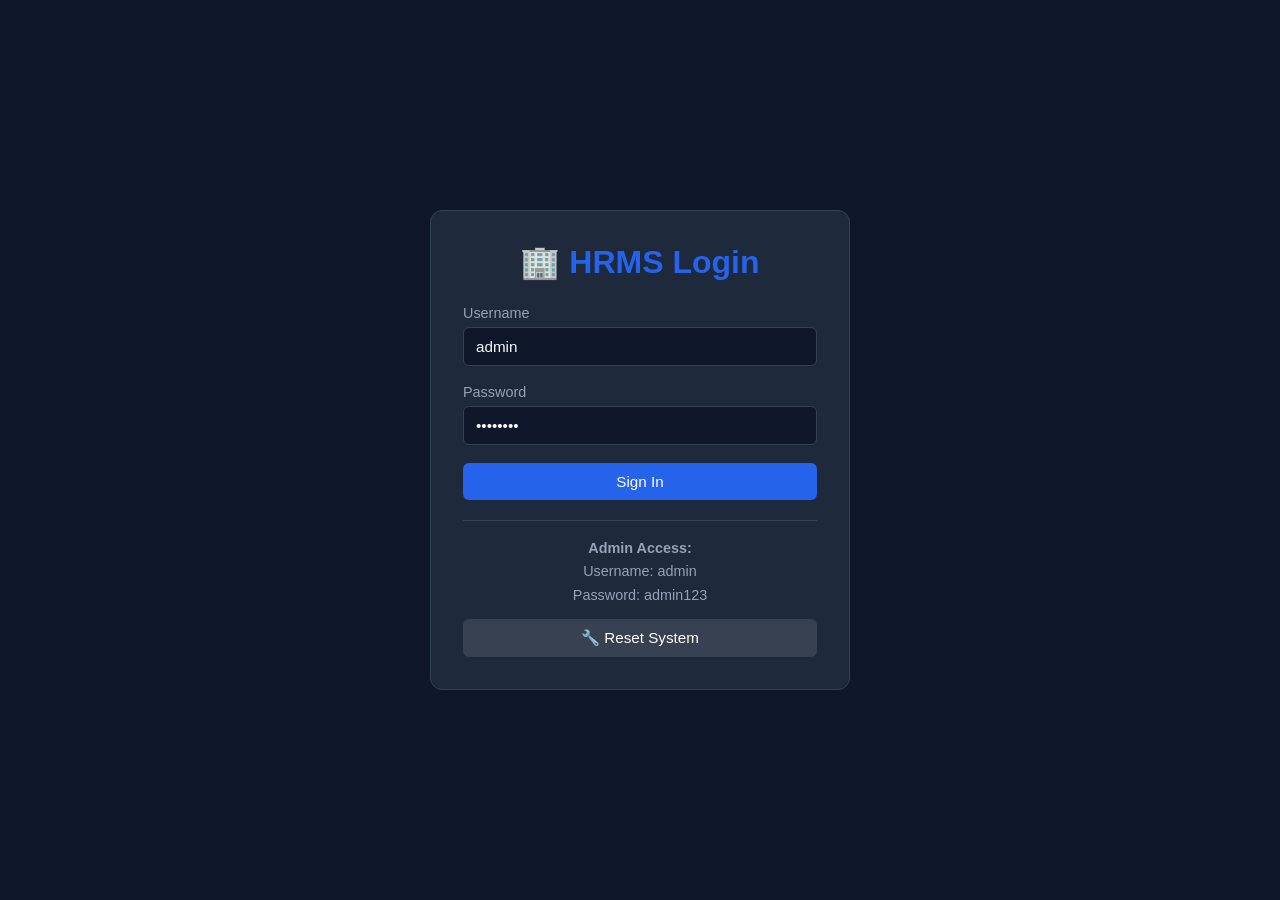
==== commit f61cccf2: "Update index.html" ====
--- a/index.html
+++ b/index.html
@@ -3,7 +3,7 @@
 <head>
     <meta charset="UTF-8">
     <meta name="viewport" content="width=device-width, initial-scale=1.0">
-    <title>HRMS - Human Resource Management System</title>
+    <title>HRMS - Philippines</title>
     <style>
         :root {
             --primary: #2563eb;
@@ -20,138 +20,103 @@
         button { cursor: pointer; border: none; border-radius: 6px; font-size: 0.95rem; }
         input, select {
             width: 100%; padding: 10px 12px; border: 1px solid var(--border);
-            border-radius: 6px; background: #0f172a; color: var(--text); font-size: 0.95rem;
+            border-radius: 6px; background: #0f172a; color: var(--text); font-size: 0.95rem; margin: 6px 0;
         }
-        label { display: block; margin-bottom: 6px; color: var(--muted); font-size: 0.9rem; }
-        .btn { padding: 10px 18px; font-weight: 500; transition: transform 0.2s; }
-        .btn:hover { transform: translateY(-1px); }
-        .btn.primary { background: var(--primary); color: white; }
-        .btn.secondary { background: var(--border); color: white; }
+        label { display: block; margin-top: 12px; color: var(--muted); font-size: 0.9rem; }
+        .btn { padding: 10px 18px; font-weight: 500; margin-top: 12px; }
+        .btn.primary { background: var(--primary); color: white; width: 100%; }
         .btn.success { background: var(--success); color: white; }
         .btn.danger { background: var(--danger); color: white; }
-        .btn.sm { padding: 6px 10px; font-size: 0.85rem; width: auto; }
-        .full-width { width: 100%; }
+        .btn.sm { padding: 6px 10px; font-size: 0.85rem; width: auto; margin: 4px; }
         .hidden { display: none !important; }
 
         /* Login */
         .login-wrap { display: flex; align-items: center; justify-content: center; min-height: 100vh; padding: 20px; }
         .login-card { background: var(--bg-card); padding: 32px; border-radius: 12px; border: 1px solid var(--border); width: 100%; max-width: 420px; }
-        .login-card h1 { text-align: center; margin-bottom: 8px; color: var(--primary); }
-        .login-card > p { text-align: center; color: var(--muted); margin-bottom: 24px; }
-        .form-group { margin-bottom: 16px; }
+        .login-card h1 { text-align: center; margin-bottom: 24px; color: var(--primary); }
         .hint { margin-top: 20px; padding-top: 16px; border-top: 1px solid var(--border); text-align: center; color: var(--muted); font-size: 0.9rem; line-height: 1.6; }
 
         /* Layout */
         .app-wrap { display: flex; min-height: 100vh; }
-        .sidebar { width: 260px; background: var(--bg-card); padding: 24px 16px; border-right: 1px solid var(--border); position: fixed; height: 100vh; display: flex; flex-direction: column; }
-        .sidebar h2 { font-size: 1.4rem; color: var(--primary); margin-bottom: 8px; }
-        .sidebar .role { color: var(--muted); font-size: 0.85rem; margin-bottom: 24px; }
+        .sidebar { width: 260px; background: var(--bg-card); padding: 24px 16px; border-right: 1px solid var(--border); height: 100vh; position: fixed; }
+        .sidebar h2 { color: var(--primary); margin-bottom: 8px; }
         .nav-btn { width: 100%; text-align: left; padding: 12px 16px; margin: 4px 0; background: transparent; color: var(--muted); }
         .nav-btn:hover, .nav-btn.active { background: var(--primary); color: white; }
-        .main { flex: 1; margin-left: 260px; padding: 32px; }
+        .main { margin-left: 260px; padding: 32px; flex: 1; }
         .section { display: none; }
-        .section.active { display: block; animation: fade 0.3s ease; }
-        h1 { margin-bottom: 24px; font-size: 1.8rem; }
-        h3 { margin-bottom: 16px; font-size: 1.1rem; color: #e2e8f0; }
-        @keyframes fade { from {opacity:0; transform: translateY(8px);} to {opacity:1; transform: translateY(0);} }
-
-        /* Dashboard */
-        .stats { display: grid; grid-template-columns: repeat(auto-fit, minmax(200px, 1fr)); gap: 20px; margin-bottom: 32px; }
+        .section.active { display: block; }
+        h1 { margin-bottom: 24px; }
+        .card { background: var(--bg-card); padding: 24px; border-radius: 10px; border: 1px solid var(--border); margin-bottom: 24px; }
+        .stats { display: grid; grid-template-columns: repeat(auto-fit, minmax(200px, 1fr)); gap: 20px; }
         .stat { background: var(--bg-card); padding: 24px; border-radius: 10px; border: 1px solid var(--border); }
-        .stat h3 { font-size: 2rem; margin-bottom: 4px; color: white; }
-
-        /* Tables */
-        .card { background: var(--bg-card); padding: 24px; border-radius: 10px; border: 1px solid var(--border); margin-bottom: 24px; }
+        .stat h3 { font-size: 2rem; margin-bottom: 4px; }
         table { width: 100%; border-collapse: collapse; margin-top: 12px; }
         th, td { padding: 12px 14px; text-align: left; border-bottom: 1px solid var(--border); }
-        th { background: #1e293b; color: #cbd5e1; font-weight: 600; }
-        tr:hover { background: #1e293b50; }
-
-        /* Modal */
+        th { background: #1e293b; }
+        .admin-only { display: none; }
+        body.is-admin .admin-only { display: table-cell; display: block; }
+        .row { display: flex; gap: 16px; flex-wrap: wrap; }
+        .col { flex: 1; min-width: 180px; }
         .modal-bg { position: fixed; inset: 0; background: rgba(0,0,0,0.7); display: flex; align-items: center; justify-content: center; z-index: 1000; }
         .modal { background: var(--bg-card); padding: 28px; border-radius: 10px; width: 90%; max-width: 520px; border: 1px solid var(--border); }
-        .modal-head { display: flex; justify-content: space-between; align-items: center; margin-bottom: 20px; }
-        .close { font-size: 1.5rem; cursor: pointer; color: var(--muted); }
-        .row { display: flex; gap: 16px; flex-wrap: wrap; margin-bottom: 16px; }
-        .col { flex: 1; min-width: 180px; }
-
-        /* Roles */
-        .emp-view-only { display: none !important; }
-        body.is-admin .emp-view-only { display: none !important; }
-        body:not(.is-admin) .admin-only { display: none !important; }
-        body:not(.is-admin) .admin-col { display: none !important; }
-        body:not(.is-admin) .emp-view-only { display: block !important; }
-
-        /* Payslip */
-        .payslip { line-height: 1.8; }
-        .payslip .row { justify-content: space-between; padding: 4px 0; margin: 0; }
-        .payslip .total { border-top: 1px dashed var(--border); margin-top: 10px; padding-top: 10px; font-weight: bold; font-size: 1.1rem; }
-
-        @media (max-width: 768px) {
-            .sidebar { width: 100%; position: static; height: auto; }
-            .app-wrap { flex-direction: column; }
-            .main { margin-left: 0; padding: 16px; }
-        }
+        .close { float: right; font-size: 1.5rem; cursor: pointer; }
+        .clearfix { clear: both; }
     </style>
 </head>
 <body>
 
-<!-- LOGIN SCREEN -->
+<!-- LOGIN -->
 <div id="login-screen" class="login-wrap">
     <div class="login-card">
-        <h1>HRMS Login</h1>
-        <p>Human Resource Management System</p>
-        <div class="form-group">
-            <label>Username</label>
-            <input type="text" id="u" value="admin">
-        </div>
-        <div class="form-group">
-            <label>Password</label>
-            <input type="password" id="p" value="admin123">
-        </div>
-        <button class="btn primary full-width" onclick="login()">Sign In</button>
+        <h1>🏢 HRMS Login</h1>
+        <label>Username</label>
+        <input type="text" id="u" value="admin">
+        <label>Password</label>
+        <input type="password" id="p" value="admin123">
+        <button class="btn primary" onclick="doLogin()">Sign In</button>
         <div class="hint">
-            <p><strong>Default Admin</strong><br>Username: admin<br>Password: admin123</p>
-            <button class="btn secondary full-width" onclick="resetAdmin()">🔧 Reset Admin</button>
+            <p><strong>Admin Access:</strong><br>Username: admin<br>Password: admin123</p>
+            <button class="btn primary" style="background:#374151;" onclick="resetAll()">🔧 Reset System</button>
         </div>
     </div>
 </div>
 
-<!-- MAIN APPLICATION -->
+<!-- MAIN APP -->
 <div id="app" class="app-wrap hidden">
     <aside class="sidebar">
-        <h2>HRMS</h2>
-        <p class="role" id="role-display">—</p>
+        <h2>HRMS System</h2>
+        <p id="whoami" style="color:var(--muted); margin-bottom:20px;"></p>
         <nav>
             <button class="nav-btn active" data-page="dashboard">📊 Dashboard</button>
             <button class="nav-btn admin-only" data-page="employees">👥 Employees</button>
             <button class="nav-btn" data-page="attendance">⏰ Attendance</button>
-            <button class="nav-btn" data-page="leave">📝 Leave</button>
             <button class="nav-btn" data-page="payroll">💰 Payroll</button>
-            <button class="nav-btn admin-only" data-page="accounts">🔐 User Accounts</button>
         </nav>
-        <button class="btn secondary full-width" style="margin-top:auto;" onclick="logout()">Sign Out</button>
+        <button class="btn primary" style="background:#374151; margin-top:auto;" onclick="logout()">Sign Out</button>
     </aside>
 
     <main class="main">
         <!-- DASHBOARD -->
         <section id="dashboard" class="section active">
-            <h1>Dashboard Overview</h1>
+            <h1>Dashboard</h1>
             <div class="stats">
-                <div class="stat"><h3 id="stat-total-emp">0</h3><p>Total Employees</p></div>
-                <div class="stat"><h3 id="stat-active">0</h3><p>Active</p></div>
-                <div class="stat"><h3 id="stat-pending-leave">0</h3><p>Leave Pending</p></div>
-                <div class="stat"><h3 id="stat-month">—</h3><p>Payroll Month</p></div>
+                <div class="stat"><h3 id="n-emp">0</h3><p>Employees</p></div>
+                <div class="stat"><h3 id="n-present">0</h3><p>Present Today</p></div>
+                <div class="stat"><h3 id="n-payday">—</h3><p>Next Payday</p></div>
+            </div>
+            <div class="card" style="margin-top:32px;">
+                <h3>System Ready ✅</h3>
+                <p style="margin-top:8px;">Data is saved automatically. Works offline and on your office network.</p>
             </div>
         </section>
 
         <!-- EMPLOYEES -->
-        <section id="employees" class="section">
+        <section id="employees" class="section admin-only">
             <h1>Employee Management</h1>
-            <button class="btn primary admin-only" style="margin-bottom:16px;" onclick="openEmpModal()">+ Add Employee</button>
+            <button class="btn success" onclick="openEmpModal()">+ Add Employee</button>
             <div class="card">
                 <table>
-                    <thead><tr><th>ID</th><th>Full Name</th><th>Position</th><th>Salary</th><th>Status</th><th class="admin-col">Actions</th></tr></thead>
+                    <thead><tr><th>#</th><th>Full Name</th><th>Position</th><th>Monthly Salary</th><th>Actions</th></tr></thead>
                     <tbody id="emp-body"></tbody>
                 </table>
             </div>
@@ -160,111 +125,35 @@
         <!-- ATTENDANCE -->
         <section id="attendance" class="section">
             <h1>Attendance</h1>
-            <div class="card">
-                <div class="row admin-only">
-                    <div class="col">
-                        <label>Select Employee</label>
-                        <select id="att-emp-sel"></select>
-                    </div>
-                    <div class="col" style="display:flex; gap:8px; align-items:flex-end;">
-                        <button class="btn success" onclick="timeIn()">✅ Time In</button>
-                        <button class="btn danger" onclick="timeOut()">🚪 Time Out</button>
-                    </div>
-                </div>
-                <div class="row emp-view-only">
-                    <p>Your attendance records below</p>
-                </div>
+            <div class="card admin-only">
+                <label>Select Employee</label>
+                <select id="att-sel"></select>
+                <button class="btn success" onclick="timeIn()">✅ Time In</button>
+                <button class="btn danger" onclick="timeOut()">🚪 Time Out</button>
             </div>
             <div class="card">
                 <h3>Attendance Logs</h3>
                 <table>
-                    <thead><tr><th>Date</th><th>Employee</th><th>Time In</th><th>Time Out</th><th>Hours</th></tr></thead>
+                    <thead><tr><th>Date</th><th>Name</th><th>Time In</th><th>Time Out</th><th>Hours</th></tr></thead>
                     <tbody id="att-body"></tbody>
                 </table>
             </div>
         </section>
 
-        <!-- LEAVE -->
-        <section id="leave" class="section">
-            <h1>Leave Management</h1>
-            <div class="card">
-                <h3>File Leave Request</h3>
-                <div class="form-group admin-only">
-                    <label>Employee</label>
-                    <select id="leave-emp-sel"></select>
-                </div>
-                <div class="form-group emp-view-only">
-                    <label>Employee</label>
-                    <input type="text" id="leave-emp-name" readonly>
-                </div>
-                <div class="form-group">
-                    <label>Leave Type</label>
-                    <select id="leave-type">
-                        <option value="Vacation">Vacation Leave</option>
-                        <option value="Sick">Sick Leave</option>
-                        <option value="Emergency">Emergency Leave</option>
-                    </select>
-                </div>
-                <div class="row">
-                    <div class="col">
-                        <label>Start Date</label>
-                        <input type="date" id="leave-start">
-                    </div>
-                    <div class="col">
-                        <label>End Date</label>
-                        <input type="date" id="leave-end">
-                    </div>
-                </div>
-                <button class="btn primary" onclick="submitLeave()">Submit Request</button>
-            </div>
-            <div class="card">
-                <h3>All Requests</h3>
-                <table>
-                    <thead><tr><th>Employee</th><th>Type</th><th>Dates</th><th>Status</th><th class="admin-col">Action</th></tr></thead>
-                    <tbody id="leave-body"></tbody>
-                </table>
-            </div>
-        </section>
-
         <!-- PAYROLL -->
         <section id="payroll" class="section">
-            <h1>Payroll & Payslip</h1>
+            <h1>Payroll (PH Computation)</h1>
             <div class="card admin-only">
-                <h3>Generate Payslip</h3>
-                <div class="row">
-                    <div class="col">
-                        <label>Employee</label>
-                        <select id="pay-emp-sel"></select>
-                    </div>
-                    <div class="col">
-                        <label>Pay Period</label>
-                        <input type="month" id="pay-period">
-                    </div>
-                </div>
-                <button class="btn primary" onclick="computePayslip()">Generate Payslip</button>
-            </div>
-            <div class="card emp-view-only">
-                <h3>Your Payslip</h3>
-                <div class="row">
-                    <div class="col">
-                        <label>Pay Period</label>
-                        <input type="month" id="emp-pay-period">
-                    </div>
-                </div>
-                <button class="btn primary" onclick="computeEmpPayslip()">View Payslip</button>
-            </div>
-            <div id="payslip-out" class="card payslip hidden"></div>
-        </section>
-
-        <!-- USER ACCOUNTS -->
-        <section id="accounts" class="section admin-only">
-            <h1>User Accounts</h1>
-            <button class="btn primary" style="margin-bottom:16px;" onclick="openAccModal()">+ Create Account</button>
-            <div class="card">
-                <table>
-                    <thead><tr><th>Username</th><th>Linked Employee</th><th>Role</th><th class="admin-col">Actions</th></tr></thead>
-                    <tbody id="acc-body"></tbody>
-                </table>
+                <label>Employee</label>
+                <select id="pay-sel"></select>
+                <label>Pay Period (YYYY-MM)</label>
+                <input type="month" id="pay-month">
+                <button class="btn primary" onclick="computePayroll()">Generate Payslip</button>
+            </div>
+            <div id="payslip" class="card hidden">
+                <h3>Payslip</h3>
+                <div id="payslip-content"></div>
+                <button class="btn success" onclick="window.print()" style="margin-top:16px;">🖨️ Print / Save as PDF</button>
             </div>
         </section>
     </main>
@@ -273,25 +162,180 @@
 <!-- EMPLOYEE MODAL -->
 <div id="emp-modal" class="modal-bg hidden">
     <div class="modal">
-        <div class="modal-head">
-            <h3 id="emp-modal-title">Add Employee</h3>
-            <span class="close" onclick="closeEmpModal()">&times;</span>
-        </div>
-        <input type="hidden" id="emp-edit-idx">
-        <div class="form-group">
-            <label>Full Name</label>
-            <input type="text" id="emp-name">
-        </div>
-        <div class="form-group">
-            <label>Position</label>
-            <input type="text" id="emp-pos">
-        </div>
-        <div class="form-group">
-            <label>Basic Monthly Salary (₱)</label>
-            <input type="number" step="0.01" id="emp-salary">
-        </div>
-        <div class="form-group">
-            <label>Status</label>
-            <select id="emp-status">
-                <option value="Active">Active</option>
-                <
+        <span class="close" onclick="closeEmpModal()">&times;</span>
+        <div class="clearfix"></div>
+        <h3 id="emp-modal-title">Add Employee</h3>
+        <input type="hidden" id="emp-edit-id">
+        <label>Full Name</label>
+        <input type="text" id="emp-name">
+        <label>Position</label>
+        <input type="text" id="emp-pos">
+        <label>Basic Monthly Salary (₱)</label>
+        <input type="number" id="emp-salary" step="100">
+        <button class="btn primary" onclick="saveEmployee()">Save Employee</button>
+    </div>
+</div>
+
+<script>
+// ==============================================
+// DATA STORAGE
+// ==============================================
+const STORAGE_KEYS = {
+    employees: 'hrms_employees',
+    attendance: 'hrms_attendance',
+    users: 'hrms_users',
+    session: 'hrms_session'
+};
+
+function loadData(key, fallback) {
+    try {
+        const d = localStorage.getItem(key);
+        return d ? JSON.parse(d) : fallback;
+    } catch { return fallback; }
+}
+function saveData(key, val) {
+    localStorage.setItem(key, JSON.stringify(val));
+}
+
+// Default admin
+const DEFAULT_ADMIN = { username: 'admin', password: 'admin123', role: 'admin' };
+let employees = loadData(STORAGE_KEYS.employees, []);
+let attendance = loadData(STORAGE_KEYS.attendance, []);
+let users = loadData(STORAGE_KEYS.users, [DEFAULT_ADMIN]);
+let currentUser = null;
+
+// ==============================================
+// LOGIN / LOGOUT
+// ==============================================
+function doLogin() {
+    const u = document.getElementById('u').value.trim();
+    const p = document.getElementById('p').value;
+    
+    // Direct admin match always works
+    if (u === DEFAULT_ADMIN.username && p === DEFAULT_ADMIN.password) {
+        currentUser = DEFAULT_ADMIN;
+    } else {
+        const found = users.find(a => a.username === u && a.password === p);
+        if (!found) return alert('❌ Login failed!\n\nUse:\nUsername: admin\nPassword: admin123');
+        currentUser = found;
+    }
+    
+    sessionStorage.setItem(STORAGE_KEYS.session, JSON.stringify(currentUser));
+    showApp();
+}
+
+function showApp() {
+    document.getElementById('login-screen').classList.add('hidden');
+    document.getElementById('app').classList.remove('hidden');
+    document.getElementById('whoami').textContent = currentUser.username + ' — ' + currentUser.role;
+    if (currentUser.role === 'admin') document.body.classList.add('is-admin');
+    renderAll();
+}
+
+function logout() {
+    sessionStorage.removeItem(STORAGE_KEYS.session);
+    location.reload(true);
+}
+
+function resetAll() {
+    if (!confirm('⚠️ This will clear ALL data? Continue?')) return;
+    localStorage.clear();
+    sessionStorage.clear();
+    location.reload(true);
+}
+
+// Auto-restore session
+const s = sessionStorage.getItem(STORAGE_KEYS.session);
+if (s) {
+    try { currentUser = JSON.parse(s); showApp(); } catch {}
+}
+
+// ==============================================
+// NAVIGATION
+// ==============================================
+document.querySelectorAll('.nav-btn').forEach(btn => {
+    btn.addEventListener('click', () => {
+        document.querySelectorAll('.nav-btn').forEach(b => b.classList.remove('active'));
+        document.querySelectorAll('.section').forEach(s => s.classList.remove('active'));
+        btn.classList.add('active');
+        document.getElementById(btn.dataset.page).classList.add('active');
+    });
+});
+
+// ==============================================
+// EMPLOYEES
+// ==============================================
+function openEmpModal(id = null) {
+    document.getElementById('emp-modal').classList.remove('hidden');
+    document.getElementById('emp-edit-id').value = '';
+    document.getElementById('emp-name').value = '';
+    document.getElementById('emp-pos').value = '';
+    document.getElementById('emp-salary').value = '';
+    document.getElementById('emp-modal-title').textContent = 'Add Employee';
+}
+function closeEmpModal() {
+    document.getElementById('emp-modal').classList.add('hidden');
+}
+function saveEmployee() {
+    const name = document.getElementById('emp-name').value.trim();
+    const pos = document.getElementById('emp-pos').value.trim();
+    const sal = parseFloat(document.getElementById('emp-salary').value);
+    
+    if (!name || !sal) return alert('Fill in all fields');
+    
+    employees.push({ id: Date.now(), name, position: pos, salary: sal });
+    saveData(STORAGE_KEYS.employees, employees);
+    closeEmpModal();
+    renderAll();
+}
+function deleteEmp(id) {
+    if (!confirm('Delete this employee?')) return;
+    employees = employees.filter(e => e.id !== id);
+    saveData(STORAGE_KEYS.employees, employees);
+    renderAll();
+}
+
+// ==============================================
+// ATTENDANCE
+// ==============================================
+function timeIn() {
+    const sel = document.getElementById('att-sel');
+    if (!sel.value) return alert('Select employee first');
+    const emp = employees.find(e => String(e.id) === sel.value);
+    if (!emp) return;
+    
+    const today = new Date().toLocaleDateString('en-CA');
+    const now = new Date().toLocaleTimeString('en-US', {hour:'2-digit', minute:'2-digit'});
+    
+    // Check if already timed in today
+    const existing = attendance.find(a => a.empId === emp.id && a.date === today && !a.timeOut);
+    if (existing) return alert('Already timed in! Do Time Out first.');
+    
+    attendance.push({ empId: emp.id, name: emp.name, date: today, timeIn: now, timeOut: null });
+    saveData(STORAGE_KEYS.attendance, attendance);
+    renderAll();
+    alert(`✅ Time In recorded for ${emp.name} at ${now}`);
+}
+function timeOut() {
+    const sel = document.getElementById('att-sel');
+    if (!sel.value) return alert('Select employee first');
+    const emp = employees.find(e => String(e.id) === sel.value);
+    if (!emp) return;
+    
+    const today = new Date().toLocaleDateString('en-CA');
+    const now = new Date().toLocaleTimeString('en-US', {hour:'2-digit', minute:'2-digit'});
+    
+    const rec = attendance.find(a => a.empId === emp.id && a.date === today && !a.timeOut);
+    if (!rec) return alert('No active Time In found!');
+    rec.timeOut = now;
+    saveData(STORAGE_KEYS.attendance, attendance);
+    renderAll();
+    alert(`✅ Time Out recorded for ${emp.name} at ${now}`);
+}
+
+// ==============================================
+// PAYROLL COMPUTATION (PH Rates)
+// ==============================================
+function computePayroll() {
+    const sel = document.getElementById('pay-sel');
+    const month = document.getElementById
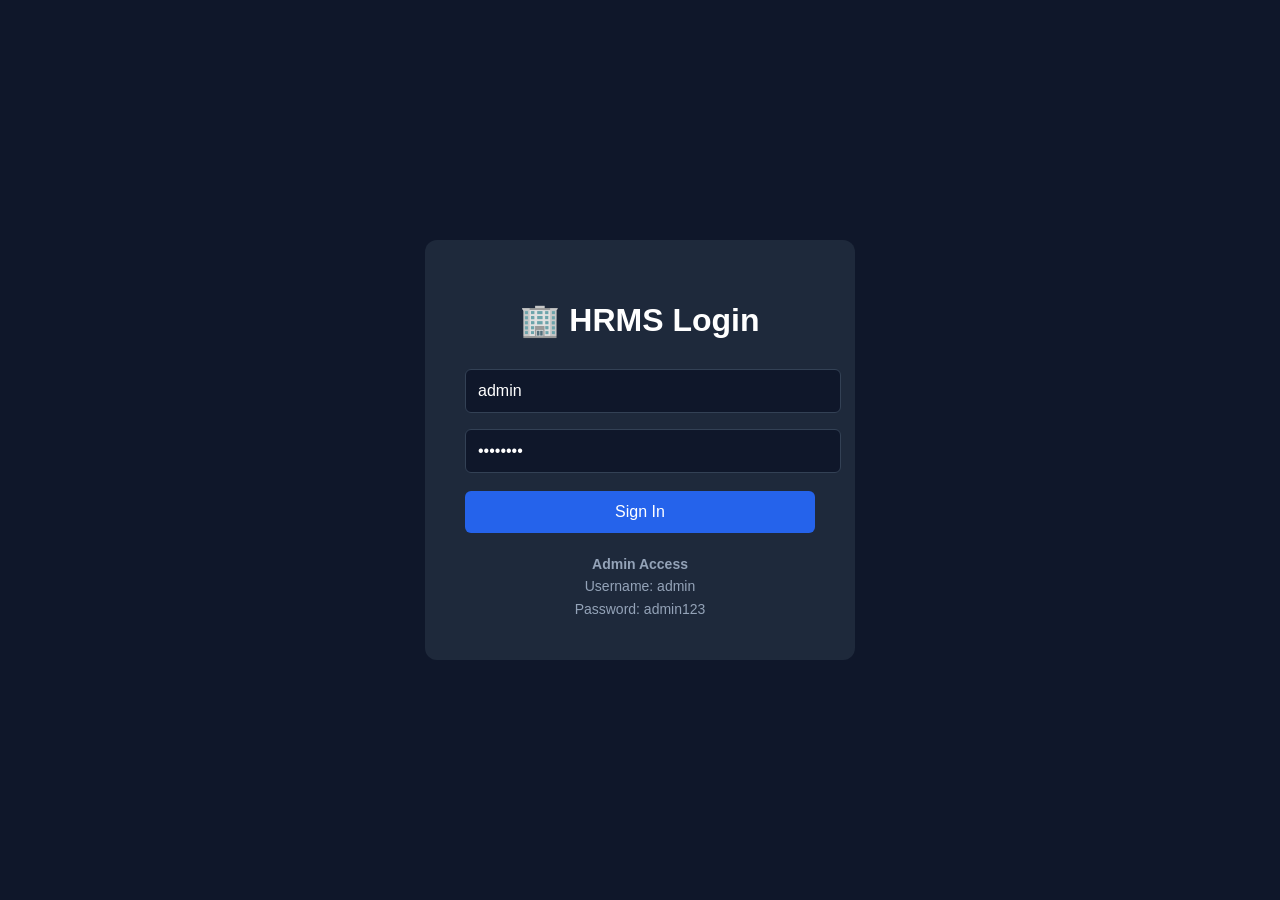
==== commit 071a7eb7: "Update index.html" ====
--- a/index.html
+++ b/index.html
@@ -1,341 +1,110 @@
 <!DOCTYPE html>
-<html lang="en">
+<html>
 <head>
     <meta charset="UTF-8">
-    <meta name="viewport" content="width=device-width, initial-scale=1.0">
-    <title>HRMS - Philippines</title>
+    <title>HRMS</title>
     <style>
-        :root {
-            --primary: #2563eb;
-            --success: #16a34a;
-            --danger: #dc2626;
-            --bg-dark: #0f172a;
-            --bg-card: #1e293b;
-            --text: #f8fafc;
-            --muted: #94a3b8;
-            --border: #334155;
+        body {
+            background: #0f172a;
+            color: white;
+            font-family: sans-serif;
+            display: flex;
+            align-items: center;
+            justify-content: center;
+            min-height: 100vh;
+            margin: 0;
         }
-        * { margin: 0; padding: 0; box-sizing: border-box; font-family: 'Segoe UI', Roboto, sans-serif; }
-        body { background: var(--bg-dark); color: var(--text); min-height: 100vh; }
-        button { cursor: pointer; border: none; border-radius: 6px; font-size: 0.95rem; }
-        input, select {
-            width: 100%; padding: 10px 12px; border: 1px solid var(--border);
-            border-radius: 6px; background: #0f172a; color: var(--text); font-size: 0.95rem; margin: 6px 0;
+        .card {
+            background: #1e293b;
+            padding: 40px;
+            border-radius: 12px;
+            width: 350px;
+            text-align: center;
         }
-        label { display: block; margin-top: 12px; color: var(--muted); font-size: 0.9rem; }
-        .btn { padding: 10px 18px; font-weight: 500; margin-top: 12px; }
-        .btn.primary { background: var(--primary); color: white; width: 100%; }
-        .btn.success { background: var(--success); color: white; }
-        .btn.danger { background: var(--danger); color: white; }
-        .btn.sm { padding: 6px 10px; font-size: 0.85rem; width: auto; margin: 4px; }
-        .hidden { display: none !important; }
-
-        /* Login */
-        .login-wrap { display: flex; align-items: center; justify-content: center; min-height: 100vh; padding: 20px; }
-        .login-card { background: var(--bg-card); padding: 32px; border-radius: 12px; border: 1px solid var(--border); width: 100%; max-width: 420px; }
-        .login-card h1 { text-align: center; margin-bottom: 24px; color: var(--primary); }
-        .hint { margin-top: 20px; padding-top: 16px; border-top: 1px solid var(--border); text-align: center; color: var(--muted); font-size: 0.9rem; line-height: 1.6; }
-
-        /* Layout */
-        .app-wrap { display: flex; min-height: 100vh; }
-        .sidebar { width: 260px; background: var(--bg-card); padding: 24px 16px; border-right: 1px solid var(--border); height: 100vh; position: fixed; }
-        .sidebar h2 { color: var(--primary); margin-bottom: 8px; }
-        .nav-btn { width: 100%; text-align: left; padding: 12px 16px; margin: 4px 0; background: transparent; color: var(--muted); }
-        .nav-btn:hover, .nav-btn.active { background: var(--primary); color: white; }
-        .main { margin-left: 260px; padding: 32px; flex: 1; }
-        .section { display: none; }
-        .section.active { display: block; }
-        h1 { margin-bottom: 24px; }
-        .card { background: var(--bg-card); padding: 24px; border-radius: 10px; border: 1px solid var(--border); margin-bottom: 24px; }
-        .stats { display: grid; grid-template-columns: repeat(auto-fit, minmax(200px, 1fr)); gap: 20px; }
-        .stat { background: var(--bg-card); padding: 24px; border-radius: 10px; border: 1px solid var(--border); }
-        .stat h3 { font-size: 2rem; margin-bottom: 4px; }
-        table { width: 100%; border-collapse: collapse; margin-top: 12px; }
-        th, td { padding: 12px 14px; text-align: left; border-bottom: 1px solid var(--border); }
-        th { background: #1e293b; }
-        .admin-only { display: none; }
-        body.is-admin .admin-only { display: table-cell; display: block; }
-        .row { display: flex; gap: 16px; flex-wrap: wrap; }
-        .col { flex: 1; min-width: 180px; }
-        .modal-bg { position: fixed; inset: 0; background: rgba(0,0,0,0.7); display: flex; align-items: center; justify-content: center; z-index: 1000; }
-        .modal { background: var(--bg-card); padding: 28px; border-radius: 10px; width: 90%; max-width: 520px; border: 1px solid var(--border); }
-        .close { float: right; font-size: 1.5rem; cursor: pointer; }
-        .clearfix { clear: both; }
+        input {
+            width: 100%;
+            padding: 12px;
+            margin: 8px 0;
+            border: 1px solid #334155;
+            border-radius: 6px;
+            background: #0f172a;
+            color: white;
+            font-size: 16px;
+        }
+        button {
+            width: 100%;
+            padding: 12px;
+            background: #2563eb;
+            color: white;
+            border: none;
+            border-radius: 6px;
+            font-size: 16px;
+            cursor: pointer;
+            margin-top: 10px;
+        }
+        button:hover { background: #1d4ed8; }
+        .hint { margin-top: 20px; color: #94a3b8; font-size: 14px; line-height: 1.6; }
+        #app { display: none; }
     </style>
 </head>
 <body>
-
-<!-- LOGIN -->
-<div id="login-screen" class="login-wrap">
-    <div class="login-card">
-        <h1>🏢 HRMS Login</h1>
-        <label>Username</label>
-        <input type="text" id="u" value="admin">
-        <label>Password</label>
-        <input type="password" id="p" value="admin123">
-        <button class="btn primary" onclick="doLogin()">Sign In</button>
-        <div class="hint">
-            <p><strong>Admin Access:</strong><br>Username: admin<br>Password: admin123</p>
-            <button class="btn primary" style="background:#374151;" onclick="resetAll()">🔧 Reset System</button>
+    <div id="login">
+        <div class="card">
+            <h1>🏢 HRMS Login</h1>
+            <input type="text" id="username" value="admin" placeholder="Username">
+            <input type="password" id="password" value="admin123" placeholder="Password">
+            <button onclick="dologin()">Sign In</button>
+            <div class="hint">
+                <strong>Admin Access</strong><br>
+                Username: admin<br>
+                Password: admin123
+            </div>
         </div>
     </div>
-</div>
 
-<!-- MAIN APP -->
-<div id="app" class="app-wrap hidden">
-    <aside class="sidebar">
-        <h2>HRMS System</h2>
-        <p id="whoami" style="color:var(--muted); margin-bottom:20px;"></p>
-        <nav>
-            <button class="nav-btn active" data-page="dashboard">📊 Dashboard</button>
-            <button class="nav-btn admin-only" data-page="employees">👥 Employees</button>
-            <button class="nav-btn" data-page="attendance">⏰ Attendance</button>
-            <button class="nav-btn" data-page="payroll">💰 Payroll</button>
-        </nav>
-        <button class="btn primary" style="background:#374151; margin-top:auto;" onclick="logout()">Sign Out</button>
-    </aside>
+    <div id="app">
+        <div class="card" style="width: 500px;">
+            <h1>✅ Welcome Admin!</h1>
+            <p style="margin: 20px 0;">System is working! Your data saves automatically.</p>
+            <h3>📊 Dashboard</h3>
+            <p>Total Employees: <strong id="count-emp">0</strong></p>
+            <button onclick="addEmp()">+ Add Test Employee</button>
+            <button style="background: #374151;" onclick="logout()">Sign Out</button>
+        </div>
+    </div>
 
-    <main class="main">
-        <!-- DASHBOARD -->
-        <section id="dashboard" class="section active">
-            <h1>Dashboard</h1>
-            <div class="stats">
-                <div class="stat"><h3 id="n-emp">0</h3><p>Employees</p></div>
-                <div class="stat"><h3 id="n-present">0</h3><p>Present Today</p></div>
-                <div class="stat"><h3 id="n-payday">—</h3><p>Next Payday</p></div>
-            </div>
-            <div class="card" style="margin-top:32px;">
-                <h3>System Ready ✅</h3>
-                <p style="margin-top:8px;">Data is saved automatically. Works offline and on your office network.</p>
-            </div>
-        </section>
+    <script>
+        // Function name matches what the button calls — FIXED!
+        function dologin() {
+            const u = document.getElementById('username').value;
+            const p = document.getElementById('password').value;
+            
+            if (u === 'admin' && p === 'admin123') {
+                document.getElementById('login').style.display = 'none';
+                document.getElementById('app').style.display = 'block';
+                loadEmp();
+            } else {
+                alert('❌ Wrong credentials!\n\nUse:\nUsername: admin\nPassword: admin123');
+            }
+        }
 
-        <!-- EMPLOYEES -->
-        <section id="employees" class="section admin-only">
-            <h1>Employee Management</h1>
-            <button class="btn success" onclick="openEmpModal()">+ Add Employee</button>
-            <div class="card">
-                <table>
-                    <thead><tr><th>#</th><th>Full Name</th><th>Position</th><th>Monthly Salary</th><th>Actions</th></tr></thead>
-                    <tbody id="emp-body"></tbody>
-                </table>
-            </div>
-        </section>
+        function logout() {
+            document.getElementById('login').style.display = 'block';
+            document.getElementById('app').style.display = 'none';
+        }
 
-        <!-- ATTENDANCE -->
-        <section id="attendance" class="section">
-            <h1>Attendance</h1>
-            <div class="card admin-only">
-                <label>Select Employee</label>
-                <select id="att-sel"></select>
-                <button class="btn success" onclick="timeIn()">✅ Time In</button>
-                <button class="btn danger" onclick="timeOut()">🚪 Time Out</button>
-            </div>
-            <div class="card">
-                <h3>Attendance Logs</h3>
-                <table>
-                    <thead><tr><th>Date</th><th>Name</th><th>Time In</th><th>Time Out</th><th>Hours</th></tr></thead>
-                    <tbody id="att-body"></tbody>
-                </table>
-            </div>
-        </section>
+        function loadEmp() {
+            const list = JSON.parse(localStorage.getItem('emp') || '[]');
+            document.getElementById('count-emp').textContent = list.length;
+        }
 
-        <!-- PAYROLL -->
-        <section id="payroll" class="section">
-            <h1>Payroll (PH Computation)</h1>
-            <div class="card admin-only">
-                <label>Employee</label>
-                <select id="pay-sel"></select>
-                <label>Pay Period (YYYY-MM)</label>
-                <input type="month" id="pay-month">
-                <button class="btn primary" onclick="computePayroll()">Generate Payslip</button>
-            </div>
-            <div id="payslip" class="card hidden">
-                <h3>Payslip</h3>
-                <div id="payslip-content"></div>
-                <button class="btn success" onclick="window.print()" style="margin-top:16px;">🖨️ Print / Save as PDF</button>
-            </div>
-        </section>
-    </main>
-</div>
-
-<!-- EMPLOYEE MODAL -->
-<div id="emp-modal" class="modal-bg hidden">
-    <div class="modal">
-        <span class="close" onclick="closeEmpModal()">&times;</span>
-        <div class="clearfix"></div>
-        <h3 id="emp-modal-title">Add Employee</h3>
-        <input type="hidden" id="emp-edit-id">
-        <label>Full Name</label>
-        <input type="text" id="emp-name">
-        <label>Position</label>
-        <input type="text" id="emp-pos">
-        <label>Basic Monthly Salary (₱)</label>
-        <input type="number" id="emp-salary" step="100">
-        <button class="btn primary" onclick="saveEmployee()">Save Employee</button>
-    </div>
-</div>
-
-<script>
-// ==============================================
-// DATA STORAGE
-// ==============================================
-const STORAGE_KEYS = {
-    employees: 'hrms_employees',
-    attendance: 'hrms_attendance',
-    users: 'hrms_users',
-    session: 'hrms_session'
-};
-
-function loadData(key, fallback) {
-    try {
-        const d = localStorage.getItem(key);
-        return d ? JSON.parse(d) : fallback;
-    } catch { return fallback; }
-}
-function saveData(key, val) {
-    localStorage.setItem(key, JSON.stringify(val));
-}
-
-// Default admin
-const DEFAULT_ADMIN = { username: 'admin', password: 'admin123', role: 'admin' };
-let employees = loadData(STORAGE_KEYS.employees, []);
-let attendance = loadData(STORAGE_KEYS.attendance, []);
-let users = loadData(STORAGE_KEYS.users, [DEFAULT_ADMIN]);
-let currentUser = null;
-
-// ==============================================
-// LOGIN / LOGOUT
-// ==============================================
-function doLogin() {
-    const u = document.getElementById('u').value.trim();
-    const p = document.getElementById('p').value;
-    
-    // Direct admin match always works
-    if (u === DEFAULT_ADMIN.username && p === DEFAULT_ADMIN.password) {
-        currentUser = DEFAULT_ADMIN;
-    } else {
-        const found = users.find(a => a.username === u && a.password === p);
-        if (!found) return alert('❌ Login failed!\n\nUse:\nUsername: admin\nPassword: admin123');
-        currentUser = found;
-    }
-    
-    sessionStorage.setItem(STORAGE_KEYS.session, JSON.stringify(currentUser));
-    showApp();
-}
-
-function showApp() {
-    document.getElementById('login-screen').classList.add('hidden');
-    document.getElementById('app').classList.remove('hidden');
-    document.getElementById('whoami').textContent = currentUser.username + ' — ' + currentUser.role;
-    if (currentUser.role === 'admin') document.body.classList.add('is-admin');
-    renderAll();
-}
-
-function logout() {
-    sessionStorage.removeItem(STORAGE_KEYS.session);
-    location.reload(true);
-}
-
-function resetAll() {
-    if (!confirm('⚠️ This will clear ALL data? Continue?')) return;
-    localStorage.clear();
-    sessionStorage.clear();
-    location.reload(true);
-}
-
-// Auto-restore session
-const s = sessionStorage.getItem(STORAGE_KEYS.session);
-if (s) {
-    try { currentUser = JSON.parse(s); showApp(); } catch {}
-}
-
-// ==============================================
-// NAVIGATION
-// ==============================================
-document.querySelectorAll('.nav-btn').forEach(btn => {
-    btn.addEventListener('click', () => {
-        document.querySelectorAll('.nav-btn').forEach(b => b.classList.remove('active'));
-        document.querySelectorAll('.section').forEach(s => s.classList.remove('active'));
-        btn.classList.add('active');
-        document.getElementById(btn.dataset.page).classList.add('active');
-    });
-});
-
-// ==============================================
-// EMPLOYEES
-// ==============================================
-function openEmpModal(id = null) {
-    document.getElementById('emp-modal').classList.remove('hidden');
-    document.getElementById('emp-edit-id').value = '';
-    document.getElementById('emp-name').value = '';
-    document.getElementById('emp-pos').value = '';
-    document.getElementById('emp-salary').value = '';
-    document.getElementById('emp-modal-title').textContent = 'Add Employee';
-}
-function closeEmpModal() {
-    document.getElementById('emp-modal').classList.add('hidden');
-}
-function saveEmployee() {
-    const name = document.getElementById('emp-name').value.trim();
-    const pos = document.getElementById('emp-pos').value.trim();
-    const sal = parseFloat(document.getElementById('emp-salary').value);
-    
-    if (!name || !sal) return alert('Fill in all fields');
-    
-    employees.push({ id: Date.now(), name, position: pos, salary: sal });
-    saveData(STORAGE_KEYS.employees, employees);
-    closeEmpModal();
-    renderAll();
-}
-function deleteEmp(id) {
-    if (!confirm('Delete this employee?')) return;
-    employees = employees.filter(e => e.id !== id);
-    saveData(STORAGE_KEYS.employees, employees);
-    renderAll();
-}
-
-// ==============================================
-// ATTENDANCE
-// ==============================================
-function timeIn() {
-    const sel = document.getElementById('att-sel');
-    if (!sel.value) return alert('Select employee first');
-    const emp = employees.find(e => String(e.id) === sel.value);
-    if (!emp) return;
-    
-    const today = new Date().toLocaleDateString('en-CA');
-    const now = new Date().toLocaleTimeString('en-US', {hour:'2-digit', minute:'2-digit'});
-    
-    // Check if already timed in today
-    const existing = attendance.find(a => a.empId === emp.id && a.date === today && !a.timeOut);
-    if (existing) return alert('Already timed in! Do Time Out first.');
-    
-    attendance.push({ empId: emp.id, name: emp.name, date: today, timeIn: now, timeOut: null });
-    saveData(STORAGE_KEYS.attendance, attendance);
-    renderAll();
-    alert(`✅ Time In recorded for ${emp.name} at ${now}`);
-}
-function timeOut() {
-    const sel = document.getElementById('att-sel');
-    if (!sel.value) return alert('Select employee first');
-    const emp = employees.find(e => String(e.id) === sel.value);
-    if (!emp) return;
-    
-    const today = new Date().toLocaleDateString('en-CA');
-    const now = new Date().toLocaleTimeString('en-US', {hour:'2-digit', minute:'2-digit'});
-    
-    const rec = attendance.find(a => a.empId === emp.id && a.date === today && !a.timeOut);
-    if (!rec) return alert('No active Time In found!');
-    rec.timeOut = now;
-    saveData(STORAGE_KEYS.attendance, attendance);
-    renderAll();
-    alert(`✅ Time Out recorded for ${emp.name} at ${now}`);
-}
-
-// ==============================================
-// PAYROLL COMPUTATION (PH Rates)
-// ==============================================
-function computePayroll() {
-    const sel = document.getElementById('pay-sel');
-    const month = document.getElementById
+        function addEmp() {
+            const list = JSON.parse(localStorage.getItem('emp') || '[]');
+            list.push({ name: 'Employee ' + (list.length + 1) });
+            localStorage.setItem('emp', JSON.stringify(list));
+            loadEmp();
+            alert('✅ Employee added! Data is saved.');
+        }
+    </script>
+</body>
+</html>
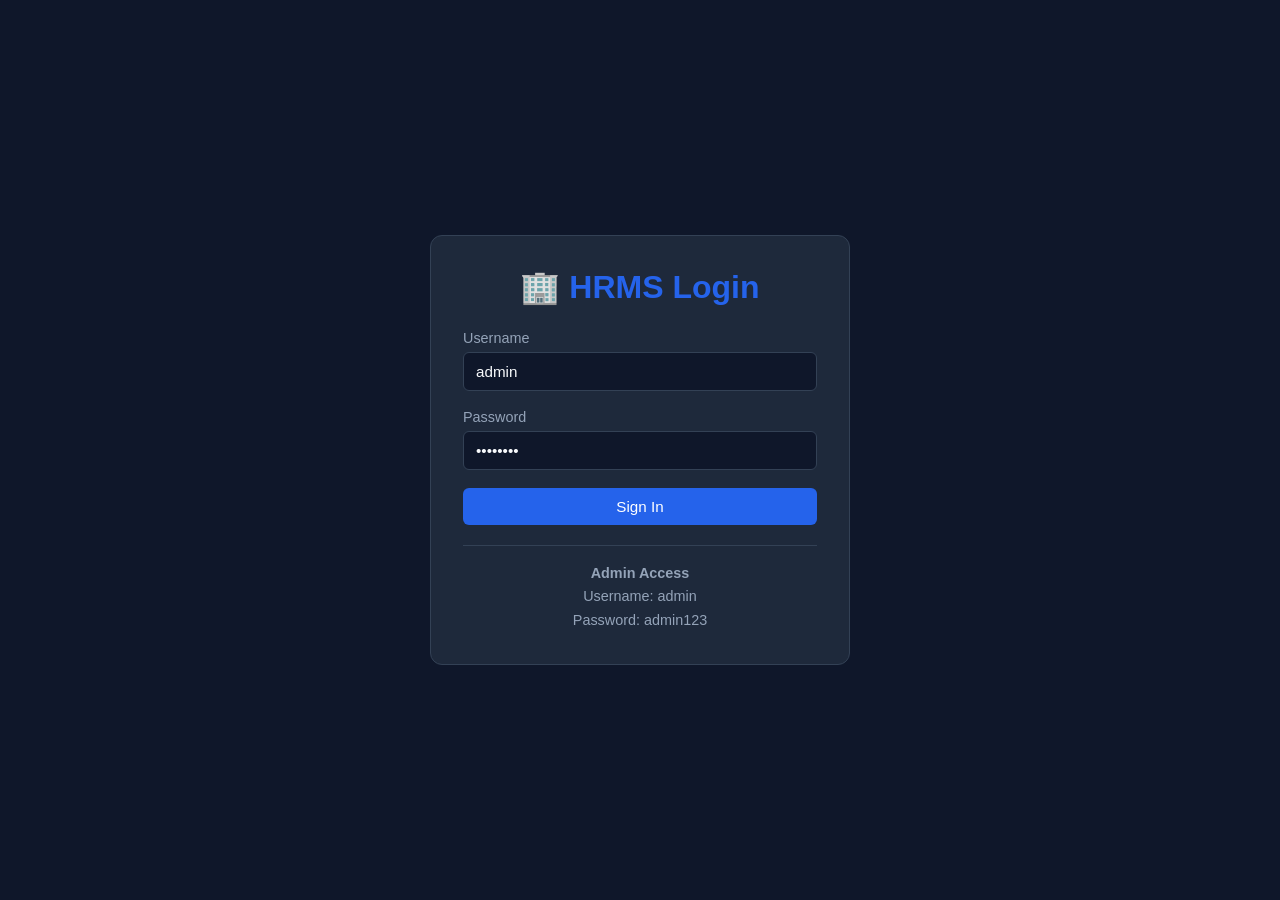
==== commit 3098199b: "Update index.html" ====
--- a/index.html
+++ b/index.html
@@ -1,110 +1,332 @@
 <!DOCTYPE html>
-<html>
+<html lang="en">
 <head>
     <meta charset="UTF-8">
-    <title>HRMS</title>
+    <meta name="viewport" content="width=device-width, initial-scale=1.0">
+    <title>HRMS - Human Resource Management System</title>
     <style>
-        body {
-            background: #0f172a;
-            color: white;
-            font-family: sans-serif;
-            display: flex;
-            align-items: center;
-            justify-content: center;
-            min-height: 100vh;
-            margin: 0;
+        :root {
+            --primary: #2563eb;
+            --success: #16a34a;
+            --danger: #dc2626;
+            --bg-dark: #0f172a;
+            --bg-card: #1e293b;
+            --text: #f8fafc;
+            --muted: #94a3b8;
+            --border: #334155;
         }
-        .card {
-            background: #1e293b;
-            padding: 40px;
-            border-radius: 12px;
-            width: 350px;
-            text-align: center;
+        * { margin: 0; padding: 0; box-sizing: border-box; font-family: 'Segoe UI', Roboto, sans-serif; }
+        body { background: var(--bg-dark); color: var(--text); min-height: 100vh; }
+        button { cursor: pointer; border: none; border-radius: 6px; font-size: 0.95rem; }
+        input, select {
+            width: 100%; padding: 10px 12px; border: 1px solid var(--border);
+            border-radius: 6px; background: #0f172a; color: var(--text); font-size: 0.95rem; margin: 6px 0;
         }
-        input {
-            width: 100%;
-            padding: 12px;
-            margin: 8px 0;
-            border: 1px solid #334155;
-            border-radius: 6px;
-            background: #0f172a;
-            color: white;
-            font-size: 16px;
+        label { display: block; margin-top: 12px; color: var(--muted); font-size: 0.9rem; }
+        .btn { padding: 10px 18px; font-weight: 500; margin-top: 12px; }
+        .btn.primary { background: var(--primary); color: white; width: 100%; }
+        .btn.success { background: var(--success); color: white; }
+        .btn.danger { background: var(--danger); color: white; }
+        .btn.sm { padding: 6px 10px; font-size: 0.85rem; width: auto; margin: 4px; }
+        .hidden { display: none !important; }
+
+        /* Login */
+        .login-wrap { display: flex; align-items: center; justify-content: center; min-height: 100vh; padding: 20px; }
+        .login-card { background: var(--bg-card); padding: 32px; border-radius: 12px; border: 1px solid var(--border); width: 100%; max-width: 420px; }
+        .login-card h1 { text-align: center; margin-bottom: 24px; color: var(--primary); }
+        .hint { margin-top: 20px; padding-top: 16px; border-top: 1px solid var(--border); text-align: center; color: var(--muted); font-size: 0.9rem; line-height: 1.6; }
+
+        /* Layout */
+        .app-wrap { display: flex; min-height: 100vh; }
+        .sidebar { width: 260px; background: var(--bg-card); padding: 24px 16px; border-right: 1px solid var(--border); height: 100vh; position: fixed; }
+        .sidebar h2 { color: var(--primary); margin-bottom: 8px; }
+        .nav-btn { width: 100%; text-align: left; padding: 12px 16px; margin: 4px 0; background: transparent; color: var(--muted); }
+        .nav-btn:hover, .nav-btn.active { background: var(--primary); color: white; }
+        .main { margin-left: 260px; padding: 32px; flex: 1; }
+        .section { display: none; }
+        .section.active { display: block; }
+        h1 { margin-bottom: 24px; }
+        h3 { margin-bottom: 16px; color: #e2e8f0; }
+        .card { background: var(--bg-card); padding: 24px; border-radius: 10px; border: 1px solid var(--border); margin-bottom: 24px; }
+        .stats { display: grid; grid-template-columns: repeat(auto-fit, minmax(200px, 1fr)); gap: 20px; margin-bottom: 32px; }
+        .stat { background: var(--bg-card); padding: 24px; border-radius: 10px; border: 1px solid var(--border); }
+        .stat h3 { font-size: 2rem; margin-bottom: 4px; }
+        table { width: 100%; border-collapse: collapse; margin-top: 12px; }
+        th, td { padding: 12px 14px; text-align: left; border-bottom: 1px solid var(--border); }
+        th { background: #1e293b; }
+        .row { display: flex; gap: 16px; flex-wrap: wrap; }
+        .col { flex: 1; min-width: 180px; }
+        .text-right { text-align: right; }
+        .divider { border-bottom: 1px dashed var(--border); margin: 10px 0; padding: 10px 0; }
+        .total { font-weight: bold; font-size: 1.1rem; }
+        @media print {
+            .sidebar, .no-print { display: none !important; }
+            .main { margin-left: 0; }
         }
-        button {
-            width: 100%;
-            padding: 12px;
-            background: #2563eb;
-            color: white;
-            border: none;
-            border-radius: 6px;
-            font-size: 16px;
-            cursor: pointer;
-            margin-top: 10px;
-        }
-        button:hover { background: #1d4ed8; }
-        .hint { margin-top: 20px; color: #94a3b8; font-size: 14px; line-height: 1.6; }
-        #app { display: none; }
     </style>
 </head>
 <body>
-    <div id="login">
-        <div class="card">
-            <h1>🏢 HRMS Login</h1>
-            <input type="text" id="username" value="admin" placeholder="Username">
-            <input type="password" id="password" value="admin123" placeholder="Password">
-            <button onclick="dologin()">Sign In</button>
-            <div class="hint">
-                <strong>Admin Access</strong><br>
-                Username: admin<br>
-                Password: admin123
-            </div>
+
+<!-- LOGIN -->
+<div id="login-screen" class="login-wrap">
+    <div class="login-card">
+        <h1>🏢 HRMS Login</h1>
+        <label>Username</label>
+        <input type="text" id="u" value="admin">
+        <label>Password</label>
+        <input type="password" id="p" value="admin123">
+        <button class="btn primary" onclick="dologin()">Sign In</button>
+        <div class="hint">
+            <strong>Admin Access</strong><br>
+            Username: admin<br>
+            Password: admin123
         </div>
     </div>
-
-    <div id="app">
-        <div class="card" style="width: 500px;">
-            <h1>✅ Welcome Admin!</h1>
-            <p style="margin: 20px 0;">System is working! Your data saves automatically.</p>
-            <h3>📊 Dashboard</h3>
-            <p>Total Employees: <strong id="count-emp">0</strong></p>
-            <button onclick="addEmp()">+ Add Test Employee</button>
-            <button style="background: #374151;" onclick="logout()">Sign Out</button>
-        </div>
-    </div>
-
-    <script>
-        // Function name matches what the button calls — FIXED!
-        function dologin() {
-            const u = document.getElementById('username').value;
-            const p = document.getElementById('password').value;
+</div>
+
+<!-- MAIN APPLICATION -->
+<div id="app" class="app-wrap hidden">
+    <aside class="sidebar">
+        <h2>HRMS System</h2>
+        <p style="color:var(--muted); margin-bottom:20px;" id="user-info">Admin</p>
+        <nav>
+            <button class="nav-btn active" data-page="dashboard">📊 Dashboard</button>
+            <button class="nav-btn" data-page="employees">👥 Employees</button>
+            <button class="nav-btn" data-page="attendance">⏰ Attendance</button>
+            <button class="nav-btn" data-page="payroll">💰 Payroll</button>
+        </nav>
+        <button class="btn primary" style="background:#374151; margin-top:auto;" onclick="logout()">Sign Out</button>
+    </aside>
+
+    <main class="main">
+        <!-- DASHBOARD -->
+        <section id="dashboard" class="section active">
+            <h1>Dashboard Overview</h1>
+            <div class="stats">
+                <div class="stat">
+                    <h3 id="total-emp">0</h3>
+                    <p>Total Employees</p>
+                </div>
+                <div class="stat">
+                    <h3 id="today-att">0</h3>
+                    <p>Time In Today</p>
+                </div>
+                <div class="stat">
+                    <h3 id="month-pay">—</h3>
+                    <p>Payroll Month</p>
+                </div>
+            </div>
+            <div class="card">
+                <h3>System Status ✅</h3>
+                <p style="margin-top:8px;">All data is saved automatically. Works on your office computer without internet.</p>
+            </div>
+        </section>
+
+        <!-- EMPLOYEES -->
+        <section id="employees" class="section">
+            <h1>Employee Management</h1>
+            <button class="btn success" onclick="openEmpModal()">+ Add New Employee</button>
+            <div class="card">
+                <table>
+                    <thead>
+                        <tr>
+                            <th>#</th>
+                            <th>Full Name</th>
+                            <th>Position</th>
+                            <th>Monthly Salary (₱)</th>
+                            <th>Actions</th>
+                        </tr>
+                    </thead>
+                    <tbody id="emp-table-body"></tbody>
+                </table>
+            </div>
             
-            if (u === 'admin' && p === 'admin123') {
-                document.getElementById('login').style.display = 'none';
-                document.getElementById('app').style.display = 'block';
-                loadEmp();
-            } else {
-                alert('❌ Wrong credentials!\n\nUse:\nUsername: admin\nPassword: admin123');
-            }
-        }
-
-        function logout() {
-            document.getElementById('login').style.display = 'block';
-            document.getElementById('app').style.display = 'none';
-        }
-
-        function loadEmp() {
-            const list = JSON.parse(localStorage.getItem('emp') || '[]');
-            document.getElementById('count-emp').textContent = list.length;
-        }
-
-        function addEmp() {
-            const list = JSON.parse(localStorage.getItem('emp') || '[]');
-            list.push({ name: 'Employee ' + (list.length + 1) });
-            localStorage.setItem('emp', JSON.stringify(list));
-            loadEmp();
-            alert('✅ Employee added! Data is saved.');
-        }
-    </script>
-</body>
-</html>
+            <!-- Add Employee Modal -->
+            <div id="emp-modal" class="hidden" style="position:fixed;inset:0;background:rgba(0,0,0,0.8);display:flex;align-items:center;justify-content:center;z-index:1000;">
+                <div style="background:var(--bg-card);padding:28px;border-radius:10px;width:90%;max-width:450px;border:1px solid var(--border);">
+                    <h3>Add Employee</h3>
+                    <label>Full Name</label>
+                    <input type="text" id="new-name" placeholder="e.g. Juan Dela Cruz">
+                    <label>Position</label>
+                    <input type="text" id="new-pos" placeholder="e.g. Staff / Clerk / Manager">
+                    <label>Basic Monthly Salary (₱)</label>
+                    <input type="number" id="new-salary" placeholder="e.g. 18000" step="500">
+                    <div class="row">
+                        <button class="btn success" onclick="saveEmployee()">Save Employee</button>
+                        <button class="btn danger" onclick="closeEmpModal()">Cancel</button>
+                    </div>
+                </div>
+            </div>
+        </section>
+
+        <!-- ATTENDANCE -->
+        <section id="attendance" class="section">
+            <h1>Attendance Tracking</h1>
+            <div class="card">
+                <h3>Record Time In / Time Out</h3>
+                <label>Select Employee</label>
+                <select id="att-emp-select"></select>
+                <div class="row">
+                    <button class="btn success" onclick="timeIn()">✅ Time In</button>
+                    <button class="btn danger" onclick="timeOut()">🚪 Time Out</button>
+                </div>
+            </div>
+            <div class="card">
+                <h3>Attendance Logs</h3>
+                <table>
+                    <thead>
+                        <tr>
+                            <th>Date</th>
+                            <th>Employee</th>
+                            <th>Time In</th>
+                            <th>Time Out</th>
+                            <th>Hours</th>
+                        </tr>
+                    </thead>
+                    <tbody id="att-table-body"></tbody>
+                </table>
+            </div>
+        </section>
+
+        <!-- PAYROLL -->
+        <section id="payroll" class="section">
+            <h1>Payroll & Payslip (PH Rates)</h1>
+            <div class="card">
+                <h3>Generate Payslip</h3>
+                <label>Select Employee</label>
+                <select id="pay-emp-select"></select>
+                <label>Pay Period</label>
+                <input type="month" id="pay-period">
+                <button class="btn primary" onclick="computePayroll()">Generate Payslip</button>
+            </div>
+            <div id="payslip-result" class="card hidden">
+                <h3>Payslip</h3>
+                <div id="payslip-content"></div>
+                <button class="btn success no-print" onclick="window.print()" style="margin-top:20px;">🖨️ Print / Save as PDF</button>
+            </div>
+        </section>
+    </main>
+</div>
+
+<script>
+// ==============================================
+// DATA STORAGE — SAVES AUTOMATICALLY
+// ==============================================
+function loadData(key, fallback) {
+    try {
+        const d = localStorage.getItem(key);
+        return d ? JSON.parse(d) : fallback;
+    } catch { return fallback; }
+}
+function saveData(key, val) {
+    localStorage.setItem(key, JSON.stringify(val));
+}
+
+let employees = loadData('hrms_employees', []);
+let attendance = loadData('hrms_attendance', []);
+const ADMIN = { user: 'admin', pass: 'admin123' };
+
+// ==============================================
+// LOGIN / LOGOUT
+// ==============================================
+function dologin() {
+    const u = document.getElementById('u').value.trim();
+    const p = document.getElementById('p').value;
+    
+    if (u === ADMIN.user && p === ADMIN.pass) {
+        document.getElementById('login-screen').classList.add('hidden');
+        document.getElementById('app').classList.remove('hidden');
+        renderAll();
+    } else {
+        alert('❌ Wrong credentials!\n\nUse:\nUsername: admin\nPassword: admin123');
+    }
+}
+
+function logout() {
+    document.getElementById('login-screen').classList.remove('hidden');
+    document.getElementById('app').classList.add('hidden');
+}
+
+// ==============================================
+// NAVIGATION
+// ==============================================
+document.querySelectorAll('.nav-btn').forEach(btn => {
+    btn.addEventListener('click', () => {
+        document.querySelectorAll('.nav-btn').forEach(b => b.classList.remove('active'));
+        document.querySelectorAll('.section').forEach(s => s.classList.remove('active'));
+        btn.classList.add('active');
+        document.getElementById(btn.dataset.page).classList.add('active');
+    });
+});
+
+// ==============================================
+// EMPLOYEES
+// ==============================================
+function openEmpModal() {
+    document.getElementById('emp-modal').classList.remove('hidden');
+    document.getElementById('new-name').value = '';
+    document.getElementById('new-pos').value = '';
+    document.getElementById('new-salary').value = '';
+}
+function closeEmpModal() {
+    document.getElementById('emp-modal').classList.add('hidden');
+}
+function saveEmployee() {
+    const name = document.getElementById('new-name').value.trim();
+    const pos = document.getElementById('new-pos').value.trim();
+    const sal = parseFloat(document.getElementById('new-salary').value);
+    
+    if (!name || !sal) return alert('Please fill in Name and Salary');
+    
+    employees.push({ id: Date.now(), name, position: pos, salary: sal });
+    saveData('hrms_employees', employees);
+    closeEmpModal();
+    renderAll();
+    alert('✅ Employee added!');
+}
+function deleteEmp(id) {
+    if (!confirm('Delete this employee?')) return;
+    employees = employees.filter(e => e.id !== id);
+    saveData('hrms_employees', employees);
+    renderAll();
+}
+
+// ==============================================
+// ATTENDANCE
+// ==============================================
+function timeIn() {
+    const sel = document.getElementById('att-emp-select');
+    if (!sel.value) return alert('Select an employee first');
+    
+    const emp = employees.find(e => String(e.id) === sel.value);
+    if (!emp) return;
+    
+    const today = new Date().toLocaleDateString('en-CA');
+    const now = new Date().toLocaleTimeString('en-US', {hour:'2-digit', minute:'2-digit'});
+    
+    const existing = attendance.find(a => a.empId === emp.id && a.date === today && !a.timeOut);
+    if (existing) return alert('Already timed in! Do Time Out first.');
+    
+    attendance.push({ empId: emp.id, name: emp.name, date: today, timeIn: now, timeOut: null });
+    saveData('hrms_attendance', attendance);
+    renderAll();
+    alert(`✅ Time In: ${emp.name} at ${now}`);
+}
+
+function timeOut() {
+    const sel = document.getElementById('att-emp-select');
+    if (!sel.value) return alert('Select an employee first');
+    
+    const emp = employees.find(e => String(e.id) === sel.value);
+    if (!emp) return;
+    
+    const today = new Date().toLocaleDateString('en-CA');
+    const now = new Date().toLocaleTimeString('en-US', {hour:'2-digit', minute:'2-digit'});
+    
+    const rec = attendance.find(a => a.empId === emp.id && a.date === today && !a.timeOut);
+    if (!rec) return alert('No active Time In found!');
+    
+    rec.timeOut = now;
+    saveData('hrms_attendance', attendance);
+    renderAll();
+    alert(`✅ Time Out: ${emp.name} at ${now}`
